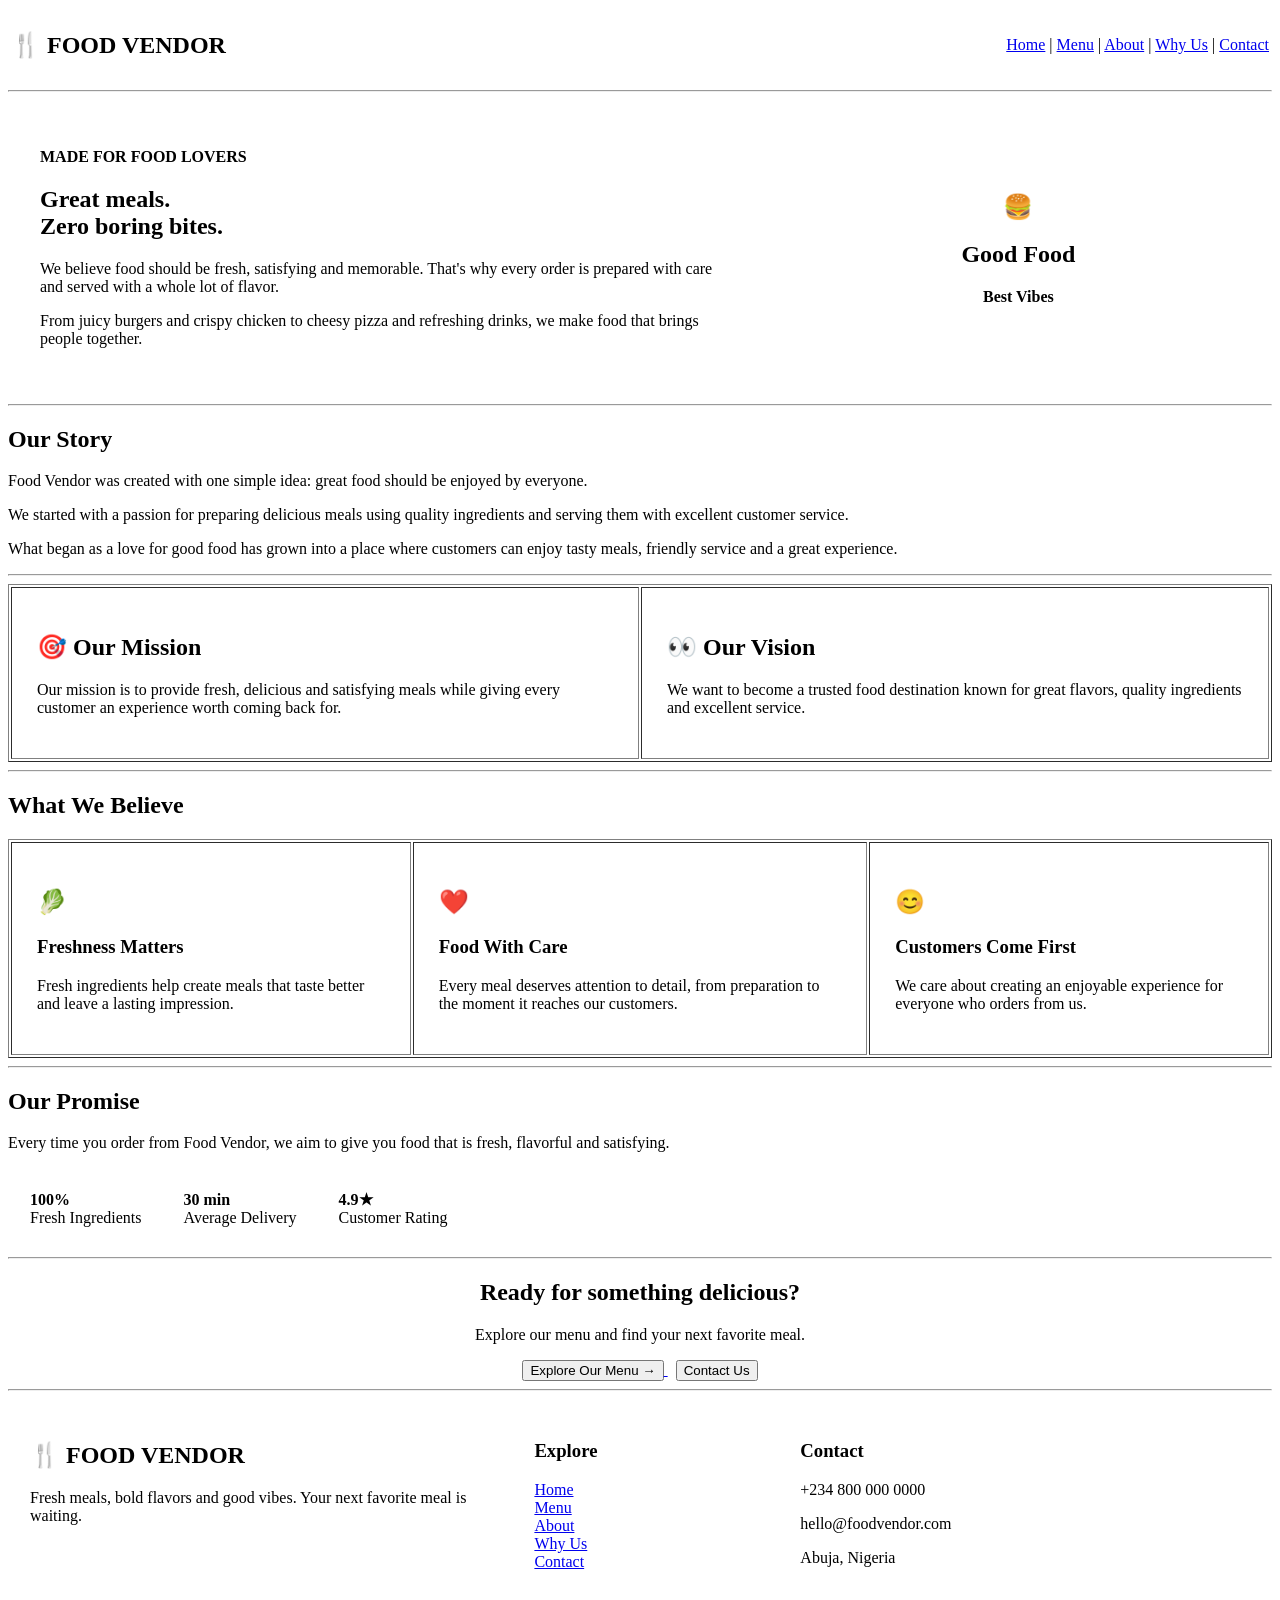
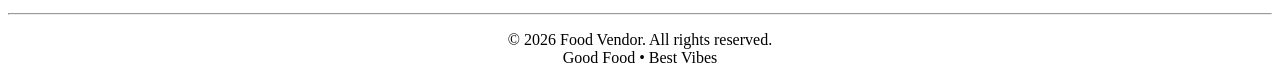
==== about.html @ f1375ac8 "Add files via upload" ====
<!DOCTYPE html>
<html lang="en">

<head>
    <meta charset="UTF-8">
    <meta name="viewport" content="width=device-width, initial-scale=1.0">
    <title>Food Vendor | About Us</title>
</head>

<body>

<header>

    <table width="100%">

        <tr>

            <td>
                <h2>🍴 FOOD VENDOR</h2>
            </td>

            <td align="right">

                <nav>
                    <a href="index.html">Home</a> |
                    <a href="menu.html">Menu</a> |
                    <a href="about.html">About</a> |
                    <a href="why-us.html">Why Us</a> |
                    <a href="contact.html">Contact</a>
                </nav>

            </td>

        </tr>

    </table>

    <hr>

</header>


<main>

    <!-- ABOUT INTRO -->
    <section>

        <table width="100%" cellpadding="30">

            <tr>

                <td width="60%" valign="middle">

                    <p>
                        <strong>MADE FOR FOOD LOVERS</strong>
                    </p>

                    <h1>
                        Great meals.<br>
                        Zero boring bites.
                    </h1>

                    <p>
                        We believe food should be fresh, satisfying
                        and memorable. That's why every order is
                        prepared with care and served with a whole
                        lot of flavor.
                    </p>

                    <p>
                        From juicy burgers and crispy chicken to
                        cheesy pizza and refreshing drinks, we make
                        food that brings people together.
                    </p>

                </td>


                <td width="40%" align="center">

                    <!-- Replace with your food/vendor image -->

                    <h1>🍔</h1>

                    <h2>Good Food</h2>

                    <p>
                        <strong>Best Vibes</strong>
                    </p>

                </td>

            </tr>

        </table>

    </section>


    <hr>


    <!-- OUR STORY -->
    <section>

        <h2>Our Story</h2>

        <p>
            Food Vendor was created with one simple idea:
            great food should be enjoyed by everyone.
        </p>

        <p>
            We started with a passion for preparing delicious
            meals using quality ingredients and serving them
            with excellent customer service.
        </p>

        <p>
            What began as a love for good food has grown into
            a place where customers can enjoy tasty meals,
            friendly service and a great experience.
        </p>

    </section>


    <hr>


    <!-- OUR MISSION -->
    <section>

        <table width="100%" border="1" cellpadding="25">

            <tr>

                <td width="50%" valign="top">

                    <h2>🎯 Our Mission</h2>

                    <p>
                        Our mission is to provide fresh, delicious
                        and satisfying meals while giving every
                        customer an experience worth coming back for.
                    </p>

                </td>


                <td width="50%" valign="top">

                    <h2>👀 Our Vision</h2>

                    <p>
                        We want to become a trusted food destination
                        known for great flavors, quality ingredients
                        and excellent service.
                    </p>

                </td>

            </tr>

        </table>

    </section>


    <hr>


    <!-- WHAT WE BELIEVE -->
    <section>

        <h2>What We Believe</h2>

        <table width="100%" border="1" cellpadding="25">

            <tr>

                <td>

                    <h2>🥬</h2>

                    <h3>Freshness Matters</h3>

                    <p>
                        Fresh ingredients help create meals
                        that taste better and leave a lasting
                        impression.
                    </p>

                </td>


                <td>

                    <h2>❤️</h2>

                    <h3>Food With Care</h3>

                    <p>
                        Every meal deserves attention to detail,
                        from preparation to the moment it reaches
                        our customers.
                    </p>

                </td>


                <td>

                    <h2>😊</h2>

                    <h3>Customers Come First</h3>

                    <p>
                        We care about creating an enjoyable
                        experience for everyone who orders from us.
                    </p>

                </td>

            </tr>

        </table>

    </section>


    <hr>


    <!-- OUR PROMISE -->
    <section>

        <h2>Our Promise</h2>

        <p>
            Every time you order from Food Vendor, we aim to
            give you food that is fresh, flavorful and satisfying.
        </p>

        <table cellpadding="20">

            <tr>

                <td>
                    <strong>100%</strong><br>
                    Fresh Ingredients
                </td>

                <td>
                    <strong>30 min</strong><br>
                    Average Delivery
                </td>

                <td>
                    <strong>4.9★</strong><br>
                    Customer Rating
                </td>

            </tr>

        </table>

    </section>


    <hr>


    <!-- CTA -->
    <section align="center">

        <h2>Ready for something delicious?</h2>

        <p>
            Explore our menu and find your next favorite meal.
        </p>

        <a href="menu.html">
            <button>Explore Our Menu →</button>
        </a>

        &nbsp;

        <a href="contact.html">
            <button>Contact Us</button>
        </a>

    </section>

</main>


<footer>

    <hr>

    <table width="100%" cellpadding="20">

        <tr>

            <td width="40%" valign="top">

                <h2>🍴 FOOD VENDOR</h2>

                <p>
                    Fresh meals, bold flavors and good vibes.
                    Your next favorite meal is waiting.
                </p>

            </td>


            <td valign="top">

                <h3>Explore</h3>

                <a href="index.html">Home</a><br>
                <a href="menu.html">Menu</a><br>
                <a href="about.html">About</a><br>
                <a href="why-us.html">Why Us</a><br>
                <a href="contact.html">Contact</a>

            </td>


            <td valign="top">

                <h3>Contact</h3>

                <p>+234 800 000 0000</p>
                <p>hello@foodvendor.com</p>
                <p>Abuja, Nigeria</p>

            </td>

        </tr>

    </table>

    <hr>

    <p align="center">
        © 2026 Food Vendor. All rights reserved.
        <br>
        Good Food • Best Vibes
    </p>

</footer>

</body>

</html>
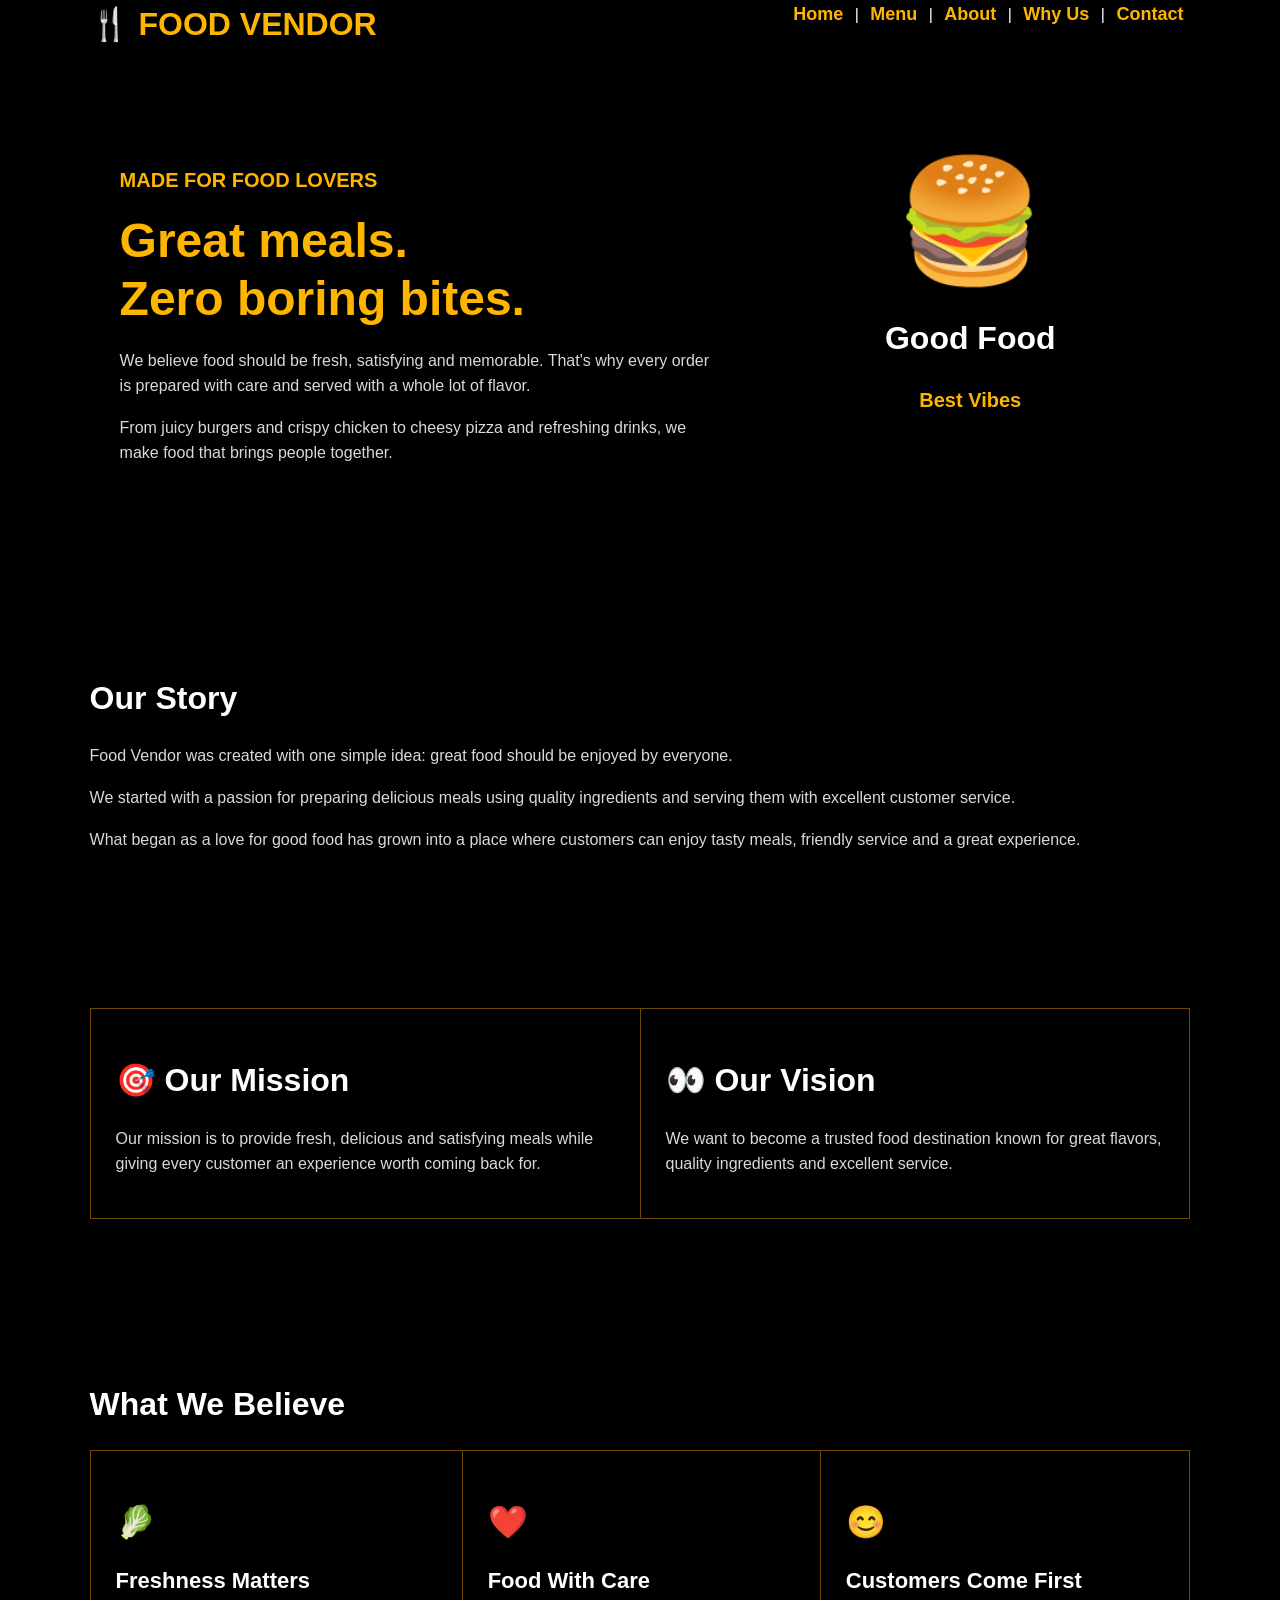
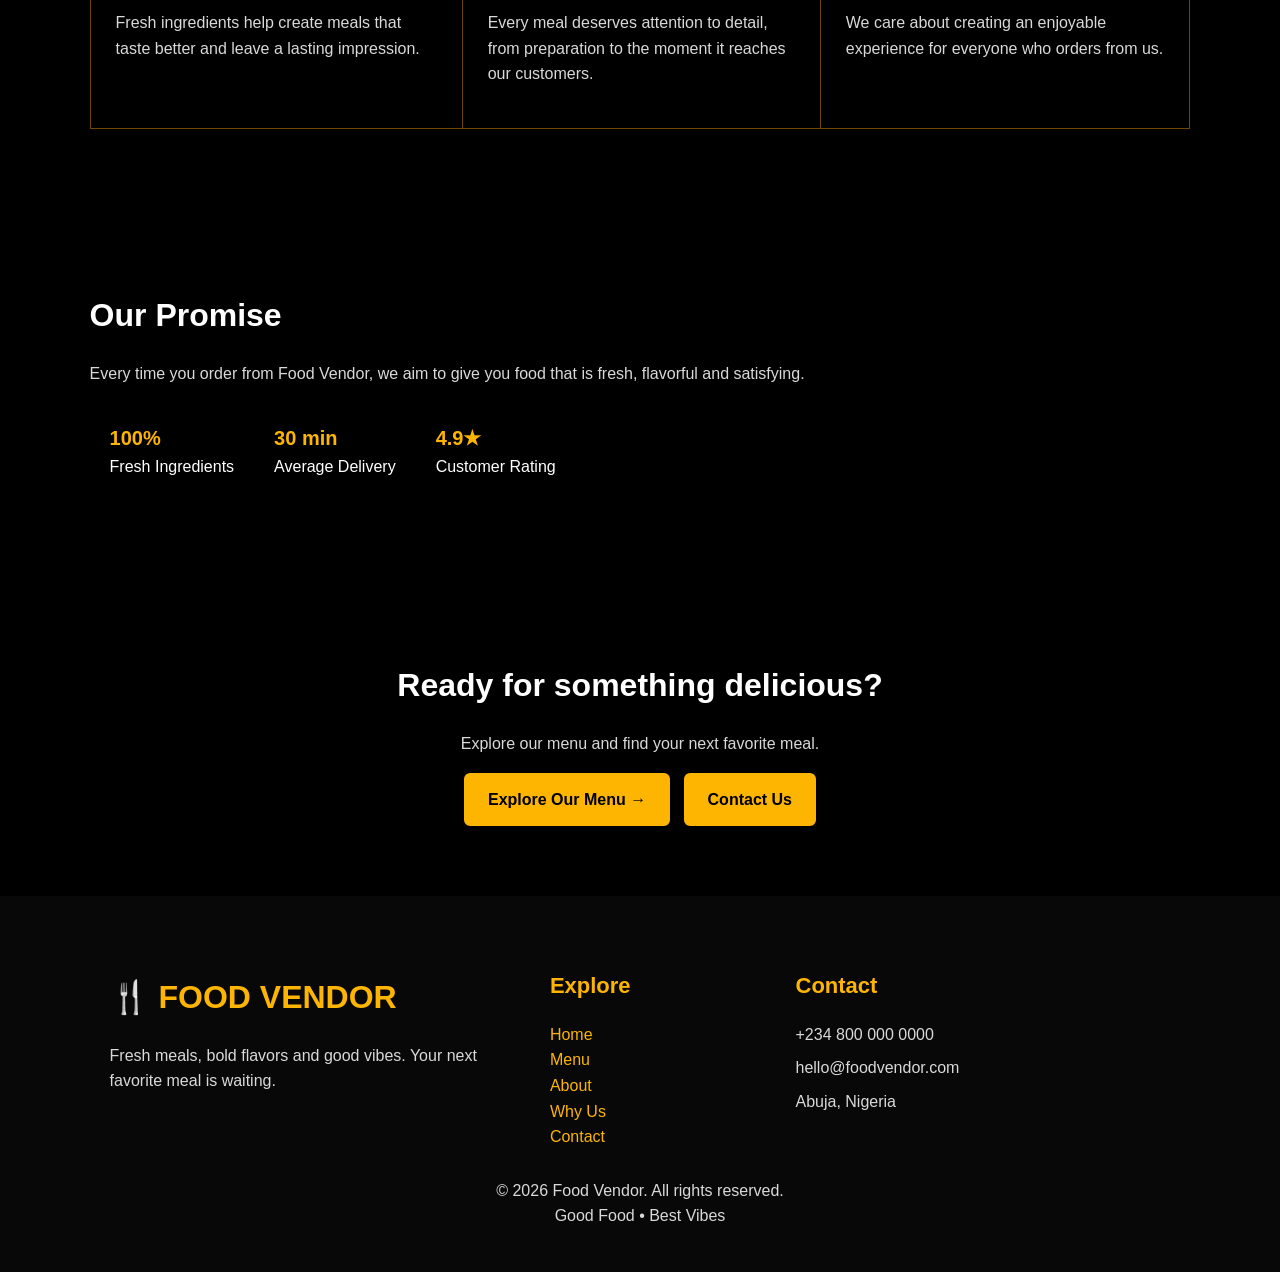
==== commit bb5ef081: "Update about.html" ====
--- a/about.html
+++ b/about.html
@@ -2,6 +2,7 @@
 <html lang="en">
 
 <head>
+    <link rel="stylesheet" href="food_vendor.css">
     <meta charset="UTF-8">
     <meta name="viewport" content="width=device-width, initial-scale=1.0">
     <title>Food Vendor | About Us</title>
@@ -354,4 +355,4 @@
 
 </body>
 
-</html>+</html>
--- a/food_vendor.css
+++ b/food_vendor.css
@@ -0,0 +1,390 @@
+/* ================================
+   FOOD VENDOR - MAIN STYLESHEET
+   Applies to all pages
+   ================================ */
+
+* {
+    box-sizing: border-box;
+}
+
+html {
+    scroll-behavior: smooth;
+}
+
+body {
+    margin: 0;
+    background-color: #000000;
+    color: #FFFFFF;
+    font-family: Arial, Helvetica, sans-serif;
+    line-height: 1.6;
+}
+
+/* ---------- General ---------- */
+
+a {
+    color: #FDB502;
+    text-decoration: none;
+}
+
+a:hover {
+    color: #F59E00;
+}
+
+button,
+input,
+textarea,
+select {
+    font: inherit;
+}
+
+button {
+    background-color: #FDB502;
+    color: #000000;
+    border: 2px solid #FDB502;
+    padding: 12px 22px;
+    border-radius: 6px;
+    font-weight: bold;
+    cursor: pointer;
+}
+
+button:hover {
+    background-color: #F59E00;
+    border-color: #F59E00;
+}
+
+section {
+    padding: 70px 7%;
+}
+
+h1,
+h2,
+h3 {
+    color: #FFFFFF;
+    line-height: 1.2;
+}
+
+h1 {
+    font-size: 48px;
+}
+
+h2 {
+    font-size: 32px;
+}
+
+h3 {
+    font-size: 22px;
+}
+
+p {
+    color: #D9D9D9;
+}
+
+strong {
+    color: #FDB502;
+}
+
+/* ---------- Header ---------- */
+
+header {
+    background-color: #000000;
+    padding: 5px 7%;
+    position: sticky;
+    top: 0;
+    z-index: 1000;
+    border: none;
+    box-shadow: none;
+}
+
+header table {
+    width: 100%;
+    border-collapse: collapse;
+    border: none;
+}
+
+header tr,
+header td {
+    border: none;
+}
+
+header td {
+    padding: 0;
+}
+
+header h2 {
+    margin: 0;
+    color: #FDB502;
+}
+
+/* ---------- Logo ---------- */
+
+.site-logo {
+    width: 80px;
+    height: auto;
+    display: block;
+}
+
+/* ---------- Navigation ---------- */
+
+nav {
+    white-space: nowrap;
+    line-height: 1;
+    border: none;
+}
+
+nav a {
+    margin: 0 7px;
+    font-weight: bold;
+    font-size: 18px;
+    border: none;
+}
+
+nav a:hover {
+    color: #FFFFFF;
+}
+
+/* ---------- Tables / Cards ---------- */
+
+table {
+    border-collapse: collapse;
+}
+
+table[border="1"] {
+    border: 1px solid #6D4800;
+}
+
+table[border="1"] td {
+    border: 1px solid #6D4800;
+}
+
+td {
+    vertical-align: top;
+}
+
+/* ---------- Hero ---------- */
+
+main > section:first-child {
+    min-height: 500px;
+}
+
+main > section:first-child h1 {
+    margin-top: 15px;
+    margin-bottom: 20px;
+}
+
+main > section:first-child p {
+    max-width: 700px;
+}
+
+main > section:first-child td:last-child h1 {
+    font-size: 120px;
+    margin: 0;
+}
+
+/* ---------- Menu ---------- */
+
+section table td h1 {
+    color: #FDB502;
+}
+
+section table td h3 {
+    margin-bottom: 8px;
+}
+
+section table td strong {
+    font-size: 20px;
+}
+
+section table td p {
+    max-width: 600px;
+}
+
+/* ---------- Forms ---------- */
+
+form {
+    background-color: #111111;
+    border: 1px solid #6D4800;
+    padding: 30px;
+    border-radius: 10px;
+}
+
+input,
+textarea,
+select {
+    width: 100%;
+    max-width: 500px;
+    background-color: #000000;
+    color: #FFFFFF;
+    border: 1px solid #6D4800;
+    padding: 12px;
+    border-radius: 5px;
+    outline: none;
+}
+
+input:focus,
+textarea:focus,
+select:focus {
+    border-color: #FDB502;
+}
+
+textarea {
+    resize: vertical;
+}
+
+/* ---------- Footer ---------- */
+
+footer {
+    background-color: #080808;
+    padding: 35px 7%;
+}
+
+footer table {
+    width: 100%;
+}
+
+footer h2 {
+    color: #FDB502;
+}
+
+footer h3 {
+    color: #FDB502;
+}
+
+footer p {
+    margin: 8px 0;
+}
+
+/* ---------- Tablet ---------- */
+
+@media (max-width: 800px) {
+
+    header {
+        padding: 5px 4%;
+        border: none;
+        box-shadow: none;
+    }
+
+    header table,
+    header tbody,
+    header tr,
+    header td {
+        display: block;
+        width: 100%;
+        text-align: center;
+        border: none;
+    }
+
+    header td:last-child {
+        margin-top: 5px;
+    }
+
+    .site-logo {
+        width: 70px;
+        margin: 0 auto;
+    }
+
+    nav {
+        white-space: normal;
+        line-height: 1.5;
+        border: none;
+    }
+
+    nav a {
+        font-size: 16px;
+        margin: 0 5px;
+    }
+
+    section {
+        padding: 45px 5%;
+        overflow-x: auto;
+    }
+
+    h1 {
+        font-size: 38px;
+    }
+
+    h2 {
+        font-size: 27px;
+    }
+
+    section table {
+        min-width: 650px;
+    }
+
+    main > section:first-child table {
+        min-width: 0;
+    }
+
+    main > section:first-child table,
+    main > section:first-child tbody,
+    main > section:first-child tr,
+    main > section:first-child td {
+        display: block;
+        width: 100%;
+    }
+
+    main > section:first-child td:last-child {
+        text-align: center;
+        padding-top: 30px;
+    }
+
+    main > section:first-child td:last-child h1 {
+        font-size: 90px;
+    }
+
+    footer table {
+        min-width: 0;
+    }
+
+    footer td {
+        display: block;
+        width: 100% !important;
+        padding: 15px 0;
+    }
+}
+
+/* ---------- Small Phones ---------- */
+
+@media (max-width: 500px) {
+
+    header {
+        padding: 4px 3%;
+        border: none;
+        box-shadow: none;
+    }
+
+    .site-logo {
+        width: 60px;
+    }
+
+    section {
+        padding: 35px 4%;
+    }
+
+    h1 {
+        font-size: 32px;
+    }
+
+    h2 {
+        font-size: 24px;
+    }
+
+    nav a {
+        display: inline-block;
+        margin: 2px 4px;
+        font-size: 15px;
+    }
+
+    button {
+        padding: 10px 16px;
+    }
+
+    form {
+        padding: 20px;
+    }
+}
+
+/* ---------- Remove Horizontal Lines ---------- */
+
+hr {
+    display: none;
+}
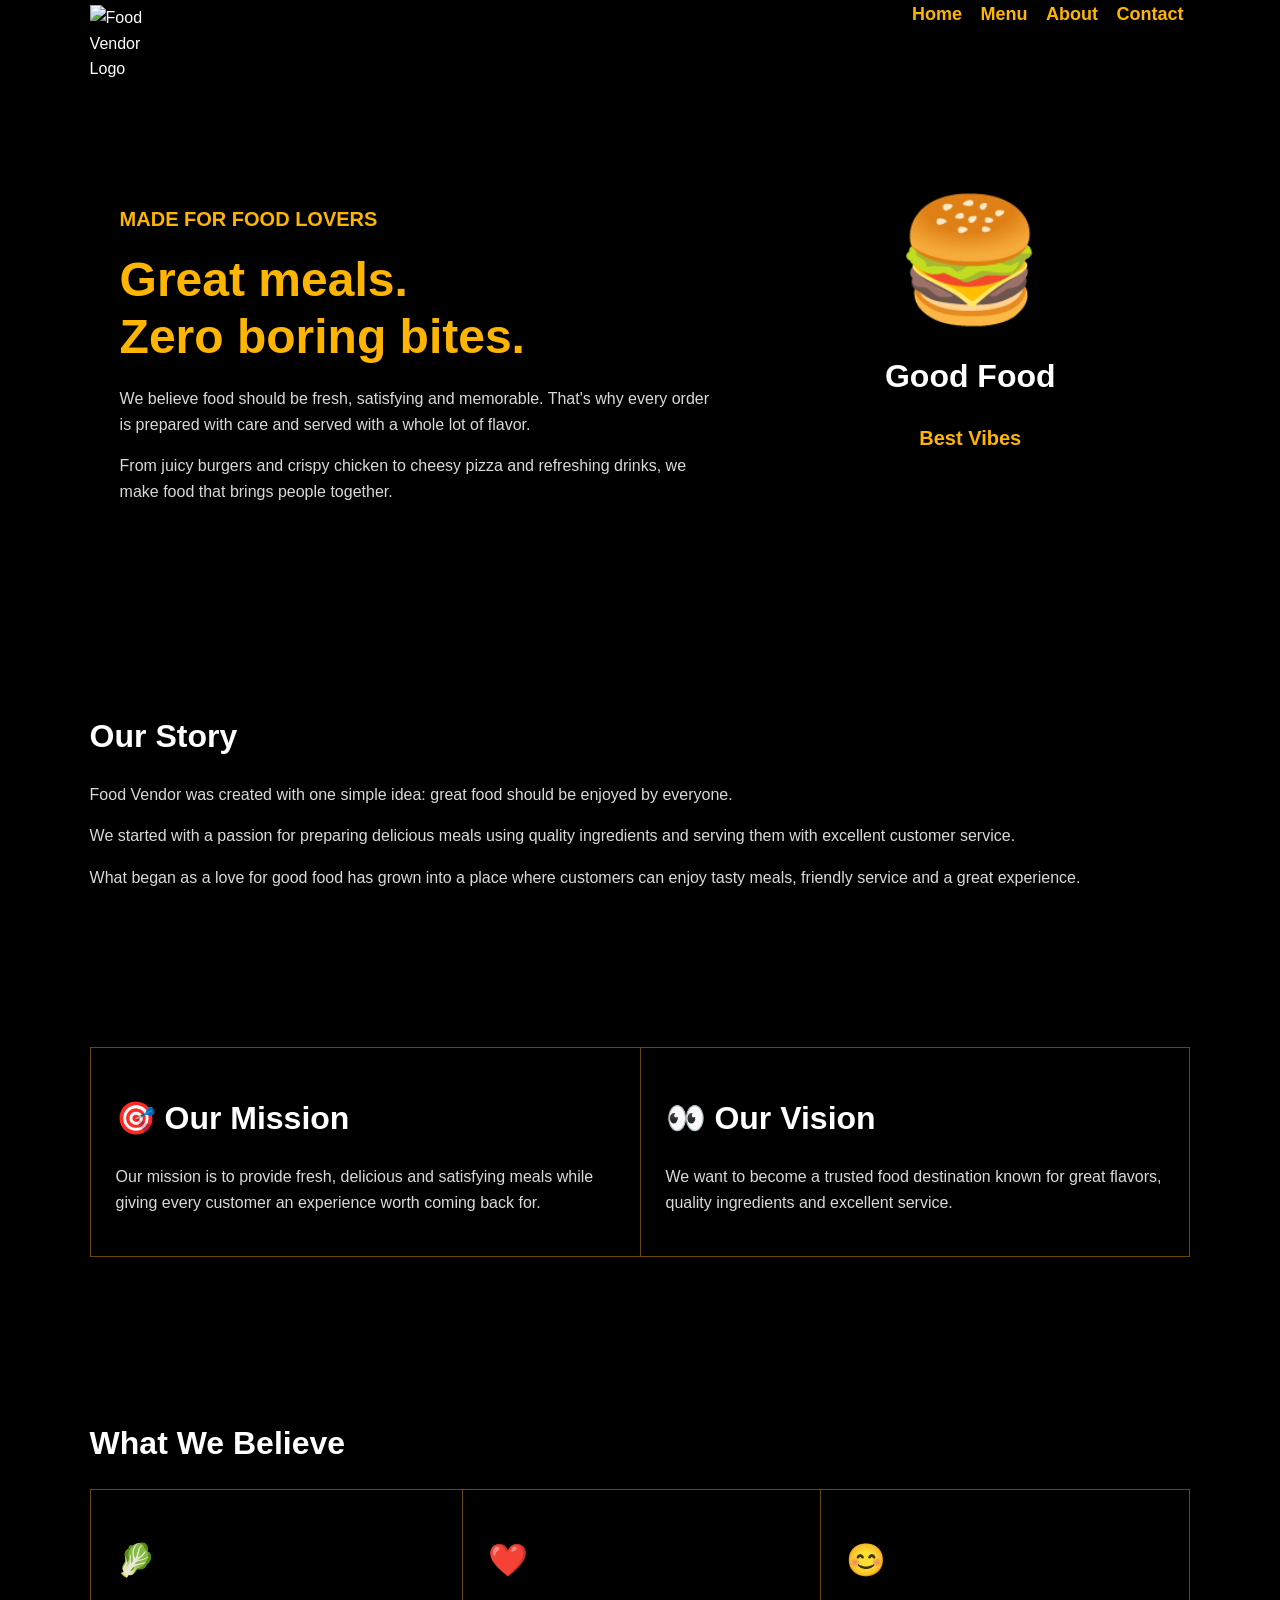
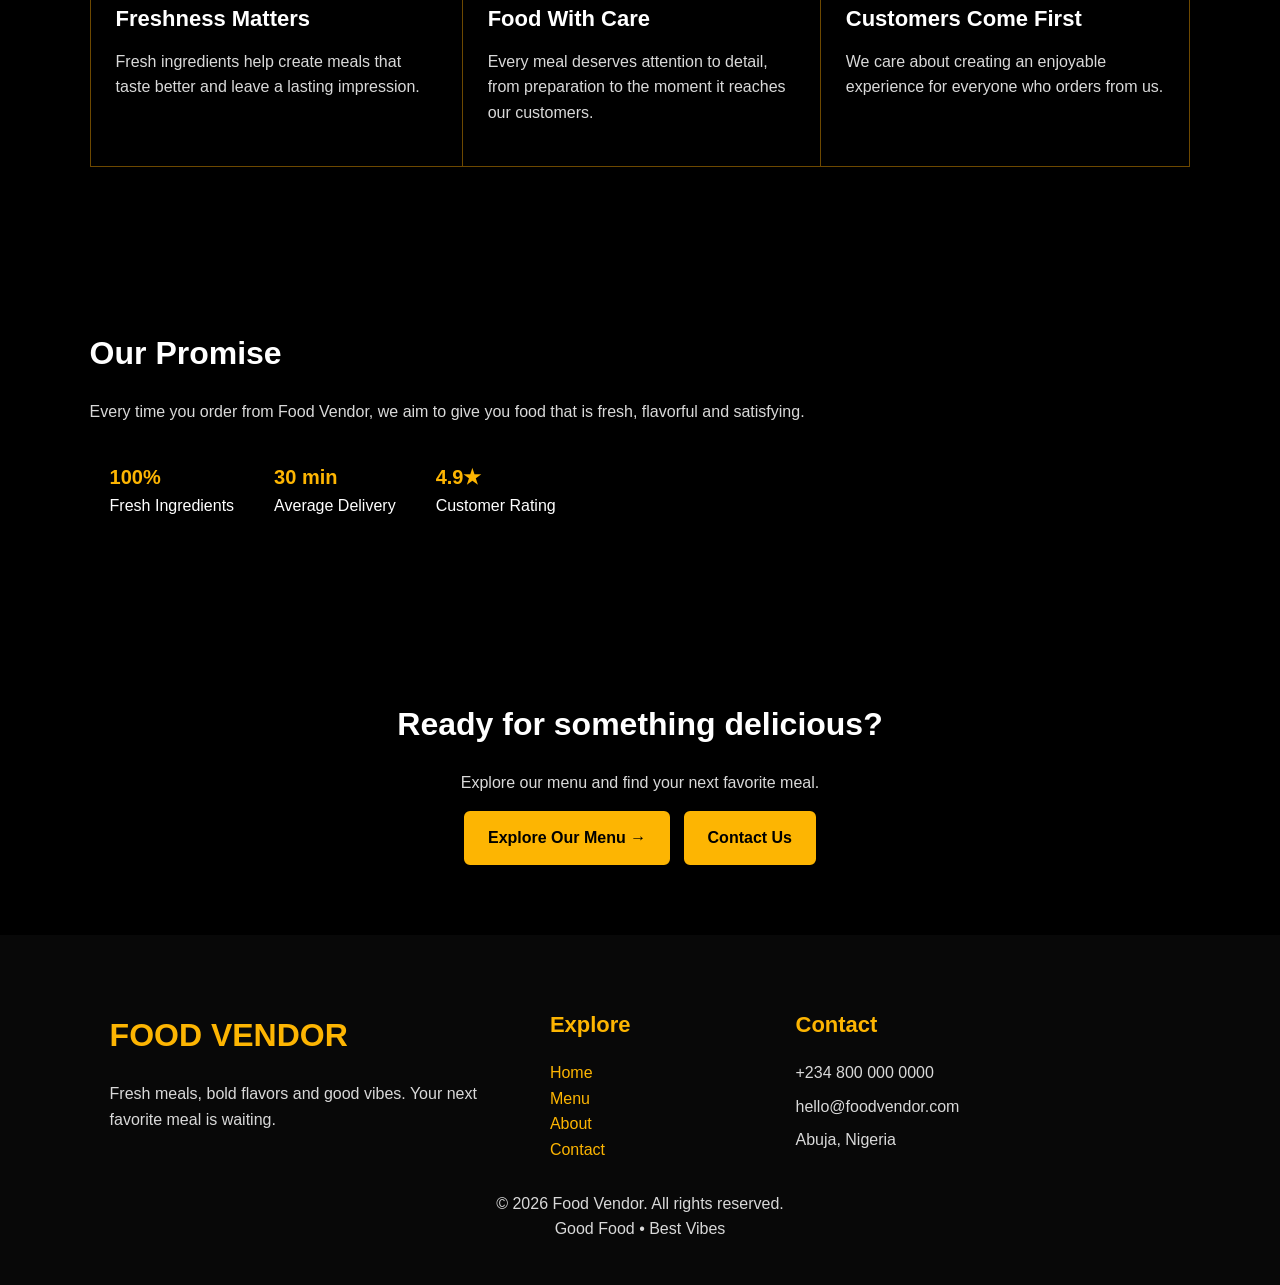
==== commit 9da4ba7c: "Update about.html" ====
--- a/about.html
+++ b/about.html
@@ -2,10 +2,12 @@
 <html lang="en">
 
 <head>
-    <link rel="stylesheet" href="food_vendor.css">
     <meta charset="UTF-8">
     <meta name="viewport" content="width=device-width, initial-scale=1.0">
     <title>Food Vendor | About Us</title>
+
+    <!-- Main Stylesheet -->
+    <link rel="stylesheet" href="food_vendor.css">
 </head>
 
 <body>
@@ -17,16 +19,17 @@
         <tr>
 
             <td>
-                <h2>🍴 FOOD VENDOR</h2>
+                <img src="images/food-vendor-logo.png"
+                     alt="Food Vendor Logo"
+                     class="site-logo">
             </td>
 
             <td align="right">
 
                 <nav>
-                    <a href="index.html">Home</a> |
-                    <a href="menu.html">Menu</a> |
-                    <a href="about.html">About</a> |
-                    <a href="why-us.html">Why Us</a> |
+                    <a href="index.html">Home</a>
+                    <a href="menu.html">Menu</a>
+                    <a href="about.html">About</a>
                     <a href="contact.html">Contact</a>
                 </nav>
 
@@ -35,8 +38,6 @@
         </tr>
 
     </table>
-
-    <hr>
 
 </header>
 
@@ -76,11 +77,8 @@
 
                 </td>
 
-
                 <td width="40%" align="center">
 
-                    <!-- Replace with your food/vendor image -->
-
                     <h1>🍔</h1>
 
                     <h2>Good Food</h2>
@@ -96,9 +94,6 @@
         </table>
 
     </section>
-
-
-    <hr>
 
 
     <!-- OUR STORY -->
@@ -126,9 +121,6 @@
     </section>
 
 
-    <hr>
-
-
     <!-- OUR MISSION -->
     <section>
 
@@ -148,7 +140,6 @@
 
                 </td>
 
-
                 <td width="50%" valign="top">
 
                     <h2>👀 Our Vision</h2>
@@ -168,9 +159,6 @@
     </section>
 
 
-    <hr>
-
-
     <!-- WHAT WE BELIEVE -->
     <section>
 
@@ -194,7 +182,6 @@
 
                 </td>
 
-
                 <td>
 
                     <h2>❤️</h2>
@@ -209,7 +196,6 @@
 
                 </td>
 
-
                 <td>
 
                     <h2>😊</h2>
@@ -230,9 +216,6 @@
     </section>
 
 
-    <hr>
-
-
     <!-- OUR PROMISE -->
     <section>
 
@@ -267,9 +250,6 @@
         </table>
 
     </section>
-
-
-    <hr>
 
 
     <!-- CTA -->
@@ -298,15 +278,13 @@
 
 <footer>
 
-    <hr>
-
     <table width="100%" cellpadding="20">
 
         <tr>
 
             <td width="40%" valign="top">
 
-                <h2>🍴 FOOD VENDOR</h2>
+                <h2>FOOD VENDOR</h2>
 
                 <p>
                     Fresh meals, bold flavors and good vibes.
@@ -315,7 +293,6 @@
 
             </td>
 
-
             <td valign="top">
 
                 <h3>Explore</h3>
@@ -323,11 +300,9 @@
                 <a href="index.html">Home</a><br>
                 <a href="menu.html">Menu</a><br>
                 <a href="about.html">About</a><br>
-                <a href="why-us.html">Why Us</a><br>
                 <a href="contact.html">Contact</a>
 
             </td>
-
 
             <td valign="top">
 
@@ -342,8 +317,6 @@
         </tr>
 
     </table>
-
-    <hr>
 
     <p align="center">
         © 2026 Food Vendor. All rights reserved.
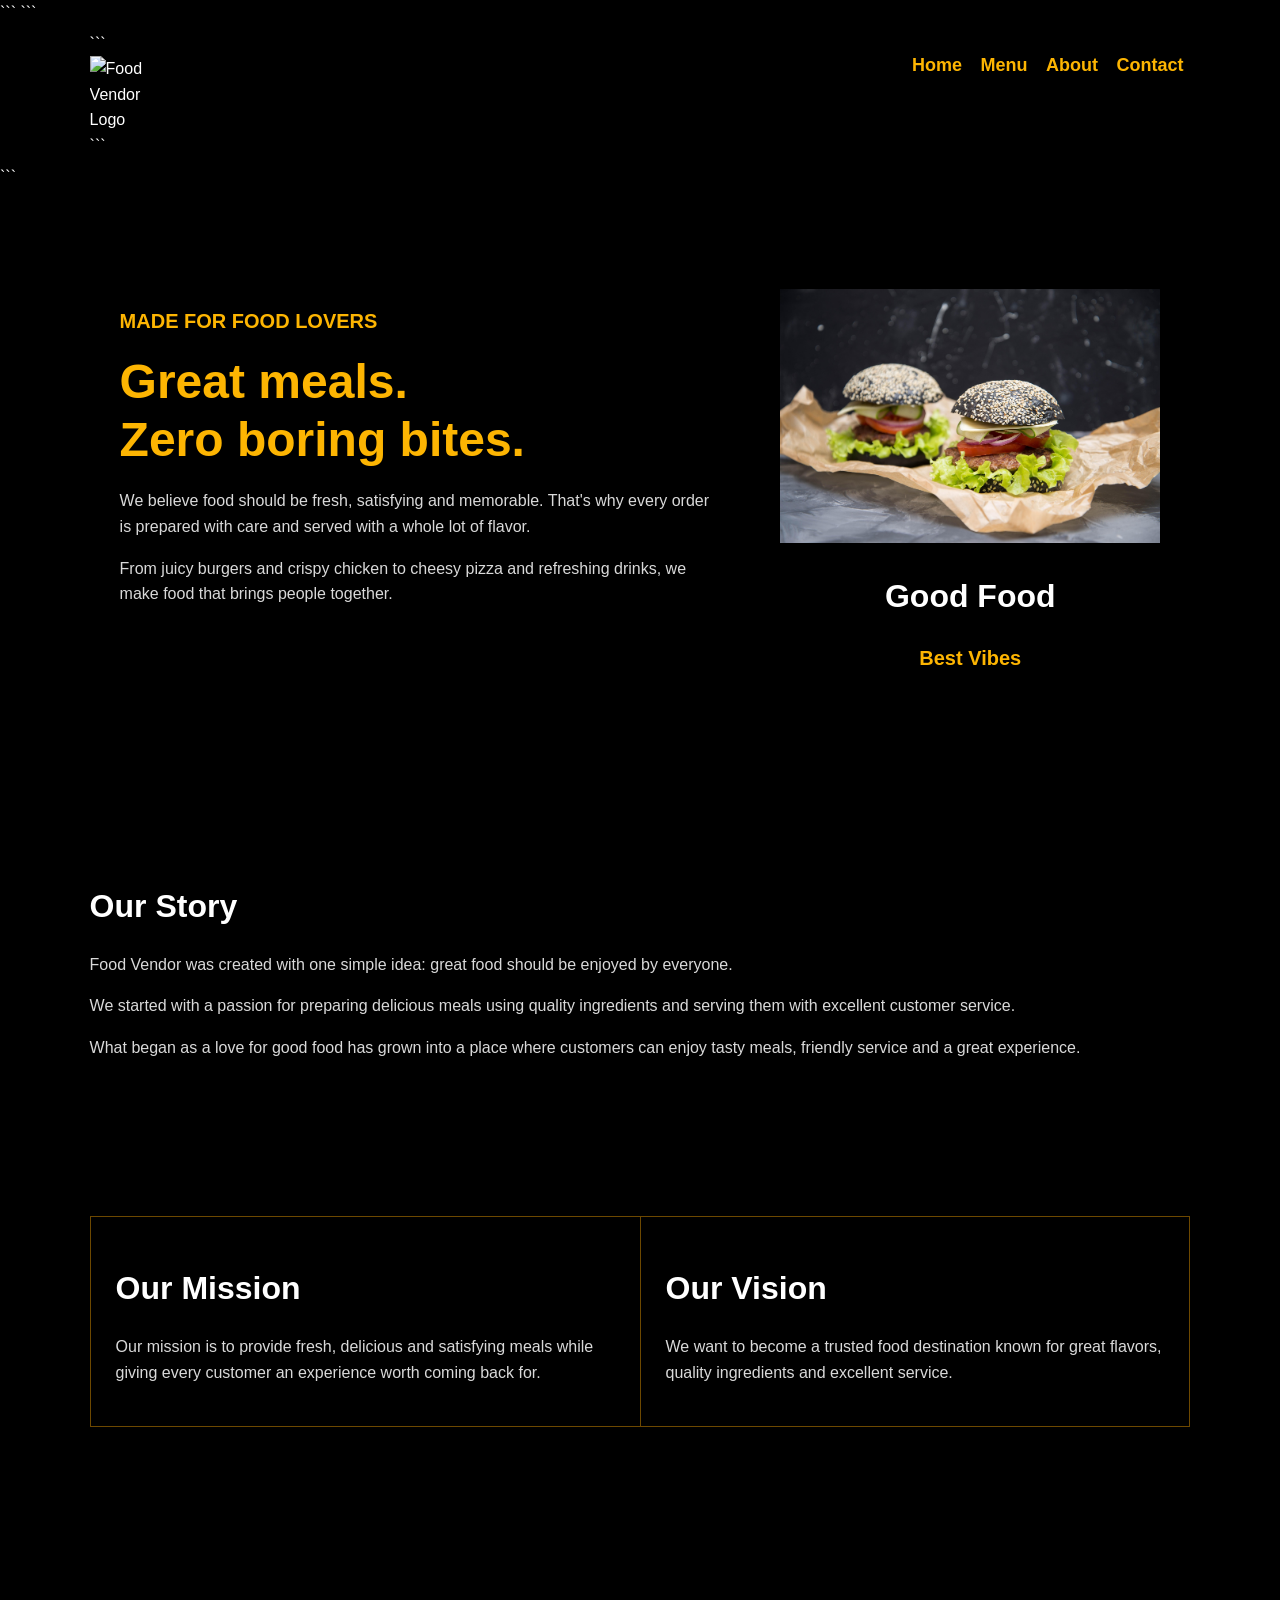
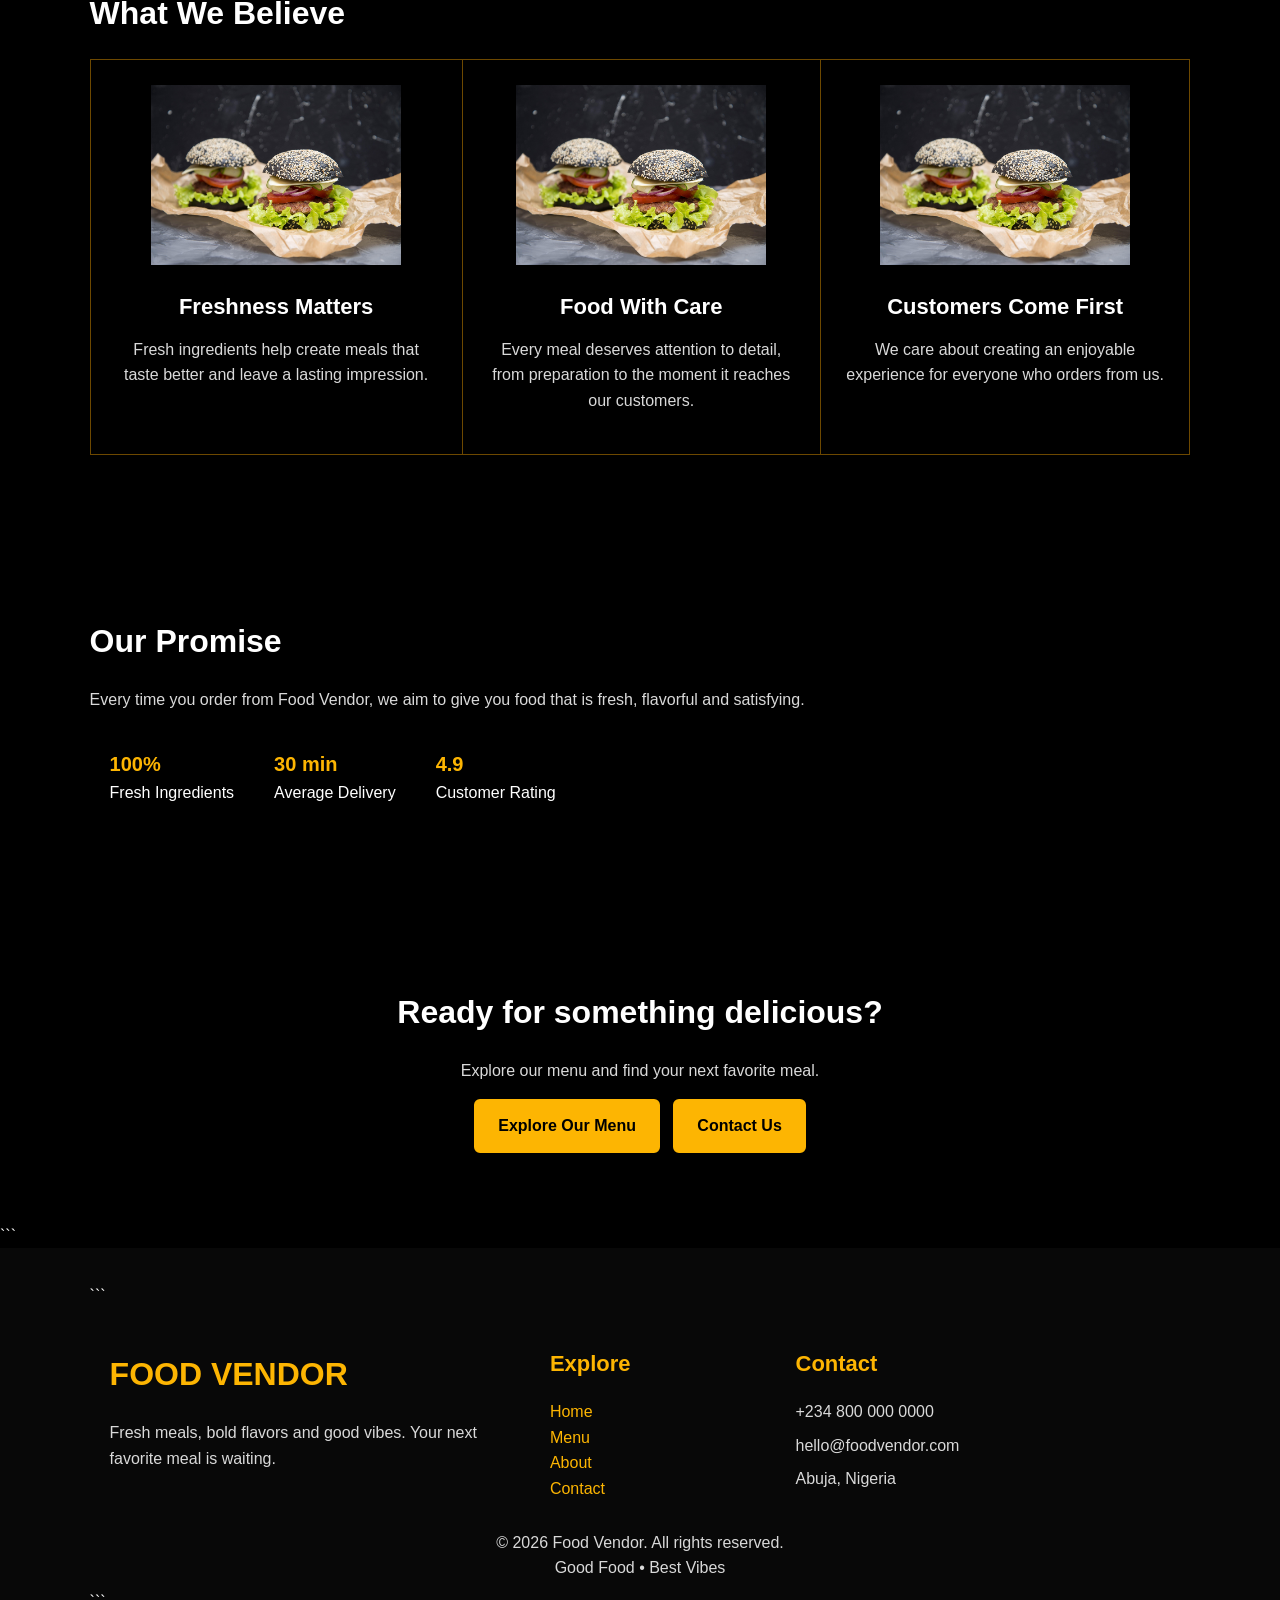
==== commit 019907d5: "Update about.html" ====
--- a/about.html
+++ b/about.html
@@ -1,4 +1,5 @@
 <!DOCTYPE html>
+
 <html lang="en">
 
 <head>
@@ -6,323 +7,339 @@
     <meta name="viewport" content="width=device-width, initial-scale=1.0">
     <title>Food Vendor | About Us</title>
 
-    <!-- Main Stylesheet -->
-    <link rel="stylesheet" href="food_vendor.css">
+```
+<link rel="stylesheet" href="food_vendor.css">
+```
+
 </head>
 
 <body>
 
 <header>
 
-    <table width="100%">
+```
+<table width="100%">
+
+    <tr>
+
+        <td>
+            <img src="images/food-vendor-logo.png"
+                 alt="Food Vendor Logo"
+                 class="site-logo">
+        </td>
+
+        <td align="right">
+
+            <nav>
+                <a href="index.html">Home</a>
+                <a href="menu.html">Menu</a>
+                <a href="about.html">About</a>
+                <a href="contact.html">Contact</a>
+            </nav>
+
+        </td>
+
+    </tr>
+
+</table>
+```
+
+</header>
+
+<main>
+
+```
+<!-- ABOUT INTRO -->
+<section>
+
+    <table width="100%" cellpadding="30">
 
         <tr>
 
+            <td width="60%" valign="middle">
+
+                <p>
+                    <strong>MADE FOR FOOD LOVERS</strong>
+                </p>
+
+                <h1>
+                    Great meals.<br>
+                    Zero boring bites.
+                </h1>
+
+                <p>
+                    We believe food should be fresh, satisfying
+                    and memorable. That's why every order is
+                    prepared with care and served with a whole
+                    lot of flavor.
+                </p>
+
+                <p>
+                    From juicy burgers and crispy chicken to
+                    cheesy pizza and refreshing drinks, we make
+                    food that brings people together.
+                </p>
+
+            </td>
+
+            <td width="40%" align="center">
+
+                <img src="images/hero-food.jpg"
+                     alt="Fresh Food"
+                     style="max-width:100%; height:auto;">
+
+                <h2>Good Food</h2>
+
+                <p>
+                    <strong>Best Vibes</strong>
+                </p>
+
+            </td>
+
+        </tr>
+
+    </table>
+
+</section>
+
+
+<!-- OUR STORY -->
+<section>
+
+    <h2>Our Story</h2>
+
+    <p>
+        Food Vendor was created with one simple idea:
+        great food should be enjoyed by everyone.
+    </p>
+
+    <p>
+        We started with a passion for preparing delicious
+        meals using quality ingredients and serving them
+        with excellent customer service.
+    </p>
+
+    <p>
+        What began as a love for good food has grown into
+        a place where customers can enjoy tasty meals,
+        friendly service and a great experience.
+    </p>
+
+</section>
+
+
+<!-- OUR MISSION -->
+<section>
+
+    <table width="100%" border="1" cellpadding="25">
+
+        <tr>
+
+            <td width="50%" valign="top">
+
+                <h2>Our Mission</h2>
+
+                <p>
+                    Our mission is to provide fresh, delicious
+                    and satisfying meals while giving every
+                    customer an experience worth coming back for.
+                </p>
+
+            </td>
+
+            <td width="50%" valign="top">
+
+                <h2>Our Vision</h2>
+
+                <p>
+                    We want to become a trusted food destination
+                    known for great flavors, quality ingredients
+                    and excellent service.
+                </p>
+
+            </td>
+
+        </tr>
+
+    </table>
+
+</section>
+
+
+<!-- WHAT WE BELIEVE -->
+<section>
+
+    <h2>What We Believe</h2>
+
+    <table width="100%" border="1" cellpadding="25">
+
+        <tr>
+
+            <td align="center">
+
+                <img src="images/hero-food.jpg"
+                     alt="Fresh Food"
+                     style="width:100%; max-width:250px; height:180px; object-fit:cover;">
+
+                <h3>Freshness Matters</h3>
+
+                <p>
+                    Fresh ingredients help create meals
+                    that taste better and leave a lasting
+                    impression.
+                </p>
+
+            </td>
+
+
+            <td align="center">
+
+                <img src="images/hero-food.jpg"
+                     alt="Food prepared with care"
+                     style="width:100%; max-width:250px; height:180px; object-fit:cover;">
+
+                <h3>Food With Care</h3>
+
+                <p>
+                    Every meal deserves attention to detail,
+                    from preparation to the moment it reaches
+                    our customers.
+                </p>
+
+            </td>
+
+
+            <td align="center">
+
+                <img src="images/hero-food.jpg"
+                     alt="Food Vendor meal"
+                     style="width:100%; max-width:250px; height:180px; object-fit:cover;">
+
+                <h3>Customers Come First</h3>
+
+                <p>
+                    We care about creating an enjoyable
+                    experience for everyone who orders from us.
+                </p>
+
+            </td>
+
+        </tr>
+
+    </table>
+
+</section>
+
+
+<!-- OUR PROMISE -->
+<section>
+
+    <h2>Our Promise</h2>
+
+    <p>
+        Every time you order from Food Vendor, we aim to
+        give you food that is fresh, flavorful and satisfying.
+    </p>
+
+    <table cellpadding="20">
+
+        <tr>
+
             <td>
-                <img src="images/food-vendor-logo.png"
-                     alt="Food Vendor Logo"
-                     class="site-logo">
-            </td>
-
-            <td align="right">
-
-                <nav>
-                    <a href="index.html">Home</a>
-                    <a href="menu.html">Menu</a>
-                    <a href="about.html">About</a>
-                    <a href="contact.html">Contact</a>
-                </nav>
-
+                <strong>100%</strong><br>
+                Fresh Ingredients
+            </td>
+
+            <td>
+                <strong>30 min</strong><br>
+                Average Delivery
+            </td>
+
+            <td>
+                <strong>4.9</strong><br>
+                Customer Rating
             </td>
 
         </tr>
 
     </table>
 
-</header>
-
-
-<main>
-
-    <!-- ABOUT INTRO -->
-    <section>
-
-        <table width="100%" cellpadding="30">
-
-            <tr>
-
-                <td width="60%" valign="middle">
-
-                    <p>
-                        <strong>MADE FOR FOOD LOVERS</strong>
-                    </p>
-
-                    <h1>
-                        Great meals.<br>
-                        Zero boring bites.
-                    </h1>
-
-                    <p>
-                        We believe food should be fresh, satisfying
-                        and memorable. That's why every order is
-                        prepared with care and served with a whole
-                        lot of flavor.
-                    </p>
-
-                    <p>
-                        From juicy burgers and crispy chicken to
-                        cheesy pizza and refreshing drinks, we make
-                        food that brings people together.
-                    </p>
-
-                </td>
-
-                <td width="40%" align="center">
-
-                    <h1>🍔</h1>
-
-                    <h2>Good Food</h2>
-
-                    <p>
-                        <strong>Best Vibes</strong>
-                    </p>
-
-                </td>
-
-            </tr>
-
-        </table>
-
-    </section>
-
-
-    <!-- OUR STORY -->
-    <section>
-
-        <h2>Our Story</h2>
-
-        <p>
-            Food Vendor was created with one simple idea:
-            great food should be enjoyed by everyone.
-        </p>
-
-        <p>
-            We started with a passion for preparing delicious
-            meals using quality ingredients and serving them
-            with excellent customer service.
-        </p>
-
-        <p>
-            What began as a love for good food has grown into
-            a place where customers can enjoy tasty meals,
-            friendly service and a great experience.
-        </p>
-
-    </section>
-
-
-    <!-- OUR MISSION -->
-    <section>
-
-        <table width="100%" border="1" cellpadding="25">
-
-            <tr>
-
-                <td width="50%" valign="top">
-
-                    <h2>🎯 Our Mission</h2>
-
-                    <p>
-                        Our mission is to provide fresh, delicious
-                        and satisfying meals while giving every
-                        customer an experience worth coming back for.
-                    </p>
-
-                </td>
-
-                <td width="50%" valign="top">
-
-                    <h2>👀 Our Vision</h2>
-
-                    <p>
-                        We want to become a trusted food destination
-                        known for great flavors, quality ingredients
-                        and excellent service.
-                    </p>
-
-                </td>
-
-            </tr>
-
-        </table>
-
-    </section>
-
-
-    <!-- WHAT WE BELIEVE -->
-    <section>
-
-        <h2>What We Believe</h2>
-
-        <table width="100%" border="1" cellpadding="25">
-
-            <tr>
-
-                <td>
-
-                    <h2>🥬</h2>
-
-                    <h3>Freshness Matters</h3>
-
-                    <p>
-                        Fresh ingredients help create meals
-                        that taste better and leave a lasting
-                        impression.
-                    </p>
-
-                </td>
-
-                <td>
-
-                    <h2>❤️</h2>
-
-                    <h3>Food With Care</h3>
-
-                    <p>
-                        Every meal deserves attention to detail,
-                        from preparation to the moment it reaches
-                        our customers.
-                    </p>
-
-                </td>
-
-                <td>
-
-                    <h2>😊</h2>
-
-                    <h3>Customers Come First</h3>
-
-                    <p>
-                        We care about creating an enjoyable
-                        experience for everyone who orders from us.
-                    </p>
-
-                </td>
-
-            </tr>
-
-        </table>
-
-    </section>
-
-
-    <!-- OUR PROMISE -->
-    <section>
-
-        <h2>Our Promise</h2>
-
-        <p>
-            Every time you order from Food Vendor, we aim to
-            give you food that is fresh, flavorful and satisfying.
-        </p>
-
-        <table cellpadding="20">
-
-            <tr>
-
-                <td>
-                    <strong>100%</strong><br>
-                    Fresh Ingredients
-                </td>
-
-                <td>
-                    <strong>30 min</strong><br>
-                    Average Delivery
-                </td>
-
-                <td>
-                    <strong>4.9★</strong><br>
-                    Customer Rating
-                </td>
-
-            </tr>
-
-        </table>
-
-    </section>
-
-
-    <!-- CTA -->
-    <section align="center">
-
-        <h2>Ready for something delicious?</h2>
-
-        <p>
-            Explore our menu and find your next favorite meal.
-        </p>
-
-        <a href="menu.html">
-            <button>Explore Our Menu →</button>
-        </a>
-
-        &nbsp;
-
-        <a href="contact.html">
-            <button>Contact Us</button>
-        </a>
-
-    </section>
+</section>
+
+
+<!-- CTA -->
+<section align="center">
+
+    <h2>Ready for something delicious?</h2>
+
+    <p>
+        Explore our menu and find your next favorite meal.
+    </p>
+
+    <a href="menu.html">
+        <button>Explore Our Menu</button>
+    </a>
+
+    &nbsp;
+
+    <a href="contact.html">
+        <button>Contact Us</button>
+    </a>
+
+</section>
+```
 
 </main>
 
-
 <footer>
 
-    <table width="100%" cellpadding="20">
-
-        <tr>
-
-            <td width="40%" valign="top">
-
-                <h2>FOOD VENDOR</h2>
-
-                <p>
-                    Fresh meals, bold flavors and good vibes.
-                    Your next favorite meal is waiting.
-                </p>
-
-            </td>
-
-            <td valign="top">
-
-                <h3>Explore</h3>
-
-                <a href="index.html">Home</a><br>
-                <a href="menu.html">Menu</a><br>
-                <a href="about.html">About</a><br>
-                <a href="contact.html">Contact</a>
-
-            </td>
-
-            <td valign="top">
-
-                <h3>Contact</h3>
-
-                <p>+234 800 000 0000</p>
-                <p>hello@foodvendor.com</p>
-                <p>Abuja, Nigeria</p>
-
-            </td>
-
-        </tr>
-
-    </table>
-
-    <p align="center">
-        © 2026 Food Vendor. All rights reserved.
-        <br>
-        Good Food • Best Vibes
-    </p>
+```
+<table width="100%" cellpadding="20">
+
+    <tr>
+
+        <td width="40%" valign="top">
+
+            <h2>FOOD VENDOR</h2>
+
+            <p>
+                Fresh meals, bold flavors and good vibes.
+                Your next favorite meal is waiting.
+            </p>
+
+        </td>
+
+        <td valign="top">
+
+            <h3>Explore</h3>
+
+            <a href="index.html">Home</a><br>
+            <a href="menu.html">Menu</a><br>
+            <a href="about.html">About</a><br>
+            <a href="contact.html">Contact</a>
+
+        </td>
+
+        <td valign="top">
+
+            <h3>Contact</h3>
+
+            <p>+234 800 000 0000</p>
+            <p>hello@foodvendor.com</p>
+            <p>Abuja, Nigeria</p>
+
+        </td>
+
+    </tr>
+
+</table>
+
+<p align="center">
+    © 2026 Food Vendor. All rights reserved.
+    <br>
+    Good Food • Best Vibes
+</p>
+```
 
 </footer>
 
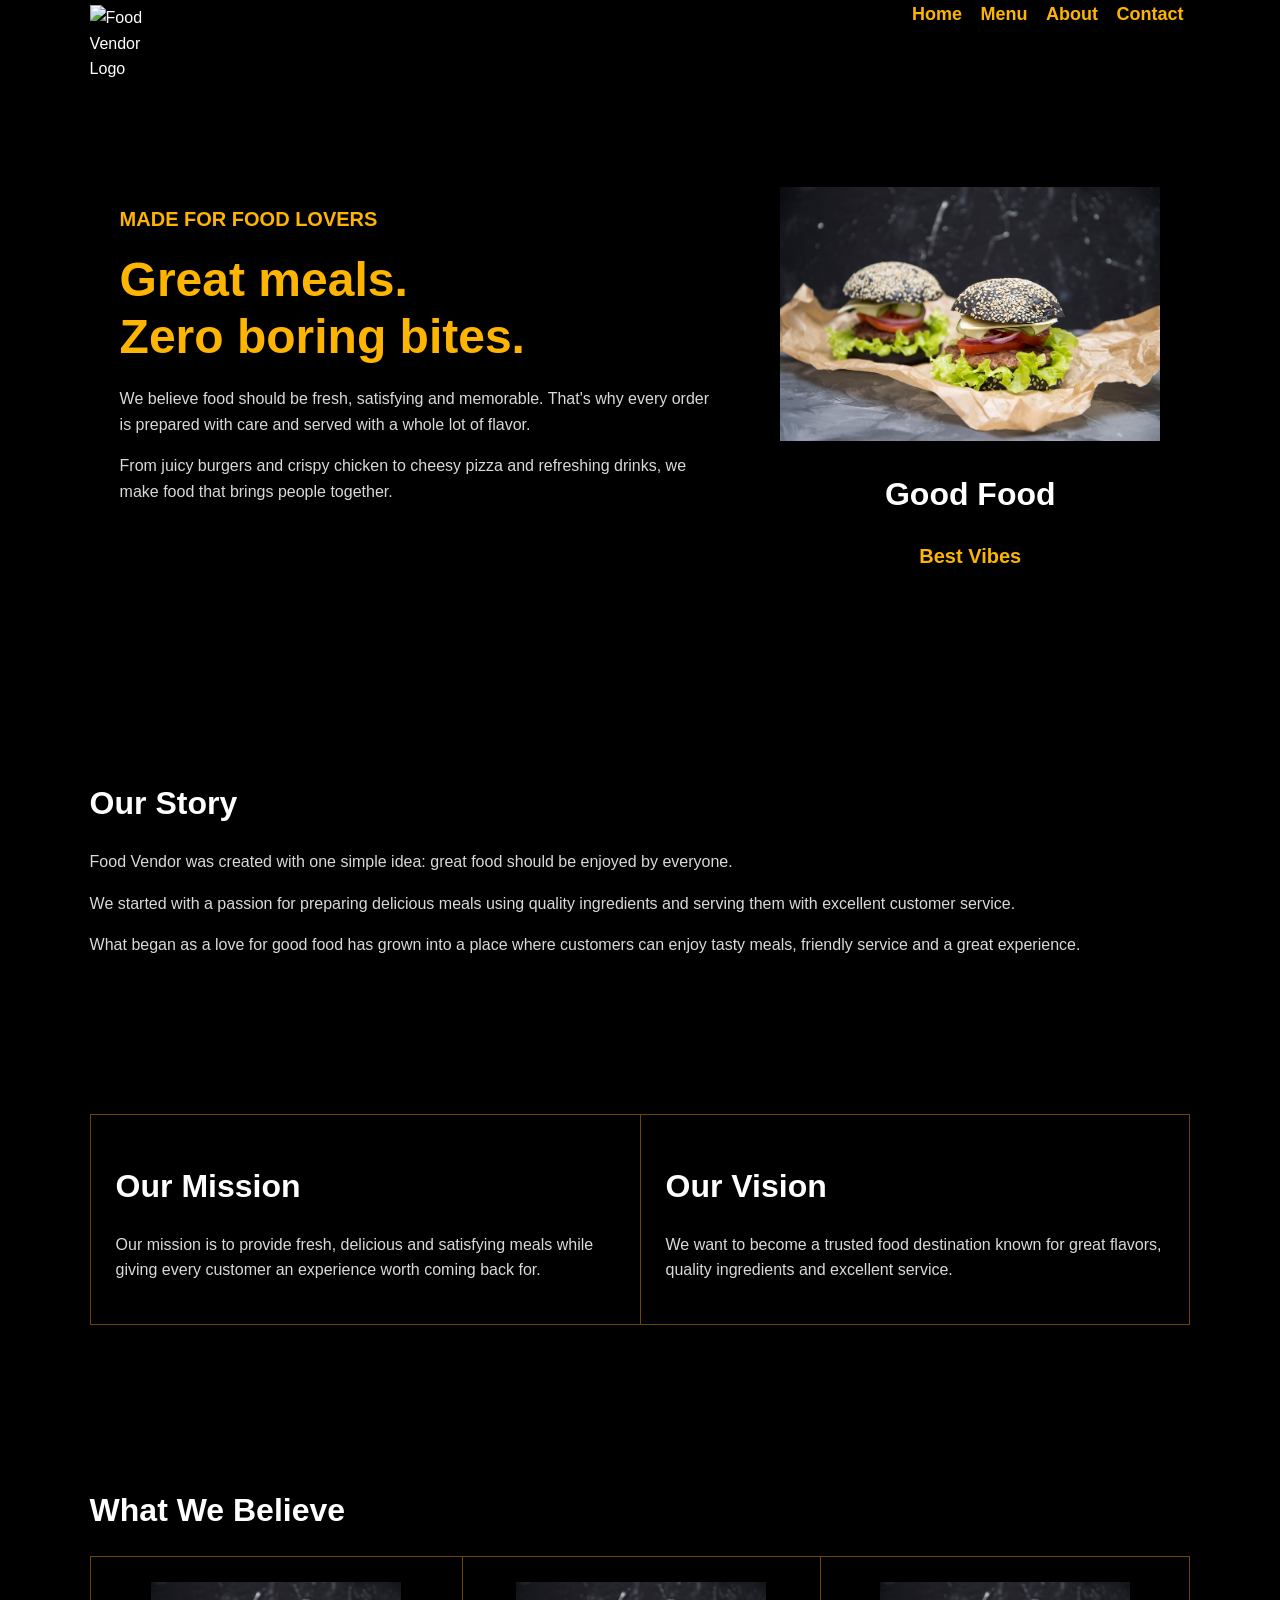
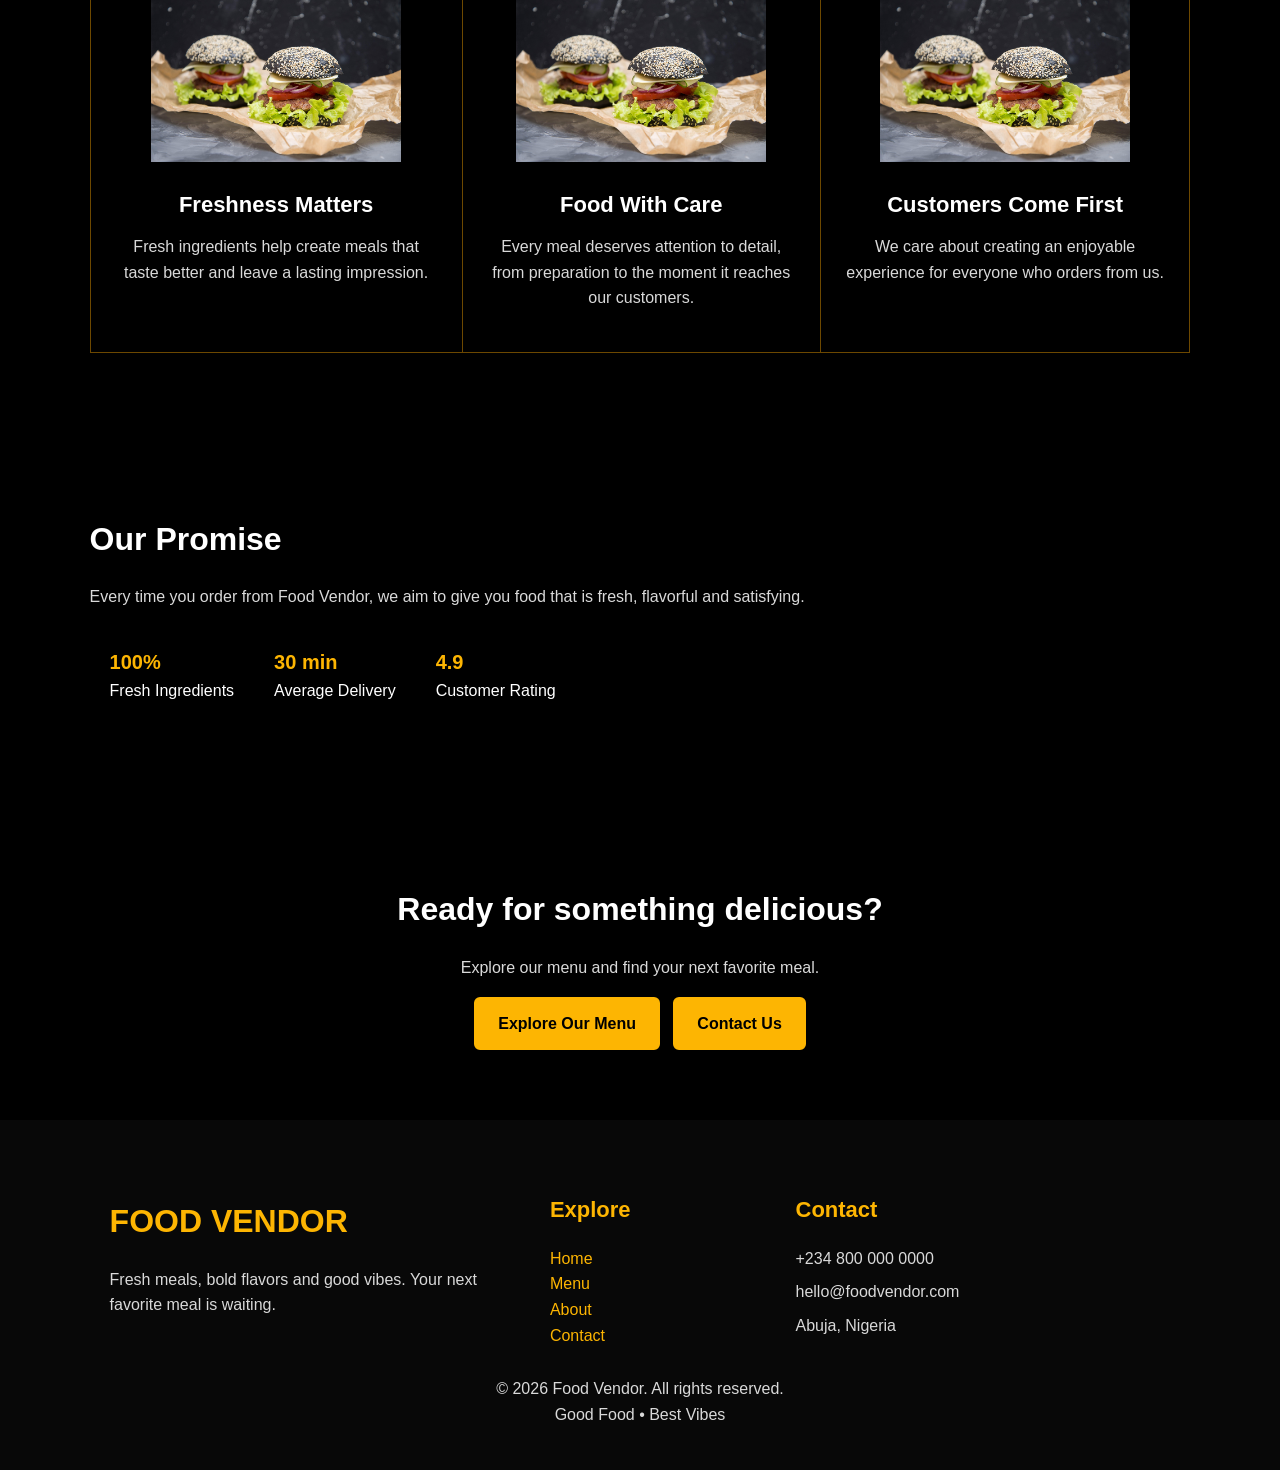
==== commit 73e74aff: "Update about.html" ====
--- a/about.html
+++ b/about.html
@@ -1,98 +1,326 @@
 <!DOCTYPE html>
-
 <html lang="en">
 
 <head>
     <meta charset="UTF-8">
     <meta name="viewport" content="width=device-width, initial-scale=1.0">
+
     <title>Food Vendor | About Us</title>
 
-```
-<link rel="stylesheet" href="food_vendor.css">
-```
-
+    <link rel="stylesheet" href="food_vendor.css">
 </head>
 
 <body>
 
 <header>
 
-```
-<table width="100%">
-
-    <tr>
-
-        <td>
-            <img src="images/food-vendor-logo.png"
-                 alt="Food Vendor Logo"
-                 class="site-logo">
-        </td>
-
-        <td align="right">
-
-            <nav>
-                <a href="index.html">Home</a>
-                <a href="menu.html">Menu</a>
-                <a href="about.html">About</a>
+    <table width="100%">
+
+        <tr>
+
+            <td>
+                <img src="images/food-vendor-logo.png"
+                     alt="Food Vendor Logo"
+                     class="site-logo">
+            </td>
+
+            <td align="right">
+
+                <nav>
+                    <a href="index.html">Home</a>
+                    <a href="menu.html">Menu</a>
+                    <a href="about.html">About</a>
+                    <a href="contact.html">Contact</a>
+                </nav>
+
+            </td>
+
+        </tr>
+
+    </table>
+
+</header>
+
+
+<main>
+
+    <!-- ABOUT INTRO -->
+    <section>
+
+        <table width="100%" cellpadding="30">
+
+            <tr>
+
+                <td width="60%" valign="middle">
+
+                    <p>
+                        <strong>MADE FOR FOOD LOVERS</strong>
+                    </p>
+
+                    <h1>
+                        Great meals.<br>
+                        Zero boring bites.
+                    </h1>
+
+                    <p>
+                        We believe food should be fresh, satisfying
+                        and memorable. That's why every order is
+                        prepared with care and served with a whole
+                        lot of flavor.
+                    </p>
+
+                    <p>
+                        From juicy burgers and crispy chicken to
+                        cheesy pizza and refreshing drinks, we make
+                        food that brings people together.
+                    </p>
+
+                </td>
+
+                <td width="40%" align="center">
+
+                    <img src="images/hero-food.jpg"
+                         alt="Fresh Food"
+                         style="max-width:100%; height:auto;">
+
+                    <h2>Good Food</h2>
+
+                    <p>
+                        <strong>Best Vibes</strong>
+                    </p>
+
+                </td>
+
+            </tr>
+
+        </table>
+
+    </section>
+
+
+    <!-- OUR STORY -->
+    <section>
+
+        <h2>Our Story</h2>
+
+        <p>
+            Food Vendor was created with one simple idea:
+            great food should be enjoyed by everyone.
+        </p>
+
+        <p>
+            We started with a passion for preparing delicious
+            meals using quality ingredients and serving them
+            with excellent customer service.
+        </p>
+
+        <p>
+            What began as a love for good food has grown into
+            a place where customers can enjoy tasty meals,
+            friendly service and a great experience.
+        </p>
+
+    </section>
+
+
+    <!-- OUR MISSION -->
+    <section>
+
+        <table width="100%" border="1" cellpadding="25">
+
+            <tr>
+
+                <td width="50%" valign="top">
+
+                    <h2>Our Mission</h2>
+
+                    <p>
+                        Our mission is to provide fresh, delicious
+                        and satisfying meals while giving every
+                        customer an experience worth coming back for.
+                    </p>
+
+                </td>
+
+                <td width="50%" valign="top">
+
+                    <h2>Our Vision</h2>
+
+                    <p>
+                        We want to become a trusted food destination
+                        known for great flavors, quality ingredients
+                        and excellent service.
+                    </p>
+
+                </td>
+
+            </tr>
+
+        </table>
+
+    </section>
+
+
+    <!-- WHAT WE BELIEVE -->
+    <section>
+
+        <h2>What We Believe</h2>
+
+        <table width="100%" border="1" cellpadding="25">
+
+            <tr>
+
+                <td align="center">
+
+                    <img src="images/hero-food.jpg"
+                         alt="Fresh Food"
+                         style="width:100%; max-width:250px; height:180px; object-fit:cover;">
+
+                    <h3>Freshness Matters</h3>
+
+                    <p>
+                        Fresh ingredients help create meals
+                        that taste better and leave a lasting
+                        impression.
+                    </p>
+
+                </td>
+
+
+                <td align="center">
+
+                    <img src="images/hero-food.jpg"
+                         alt="Food prepared with care"
+                         style="width:100%; max-width:250px; height:180px; object-fit:cover;">
+
+                    <h3>Food With Care</h3>
+
+                    <p>
+                        Every meal deserves attention to detail,
+                        from preparation to the moment it reaches
+                        our customers.
+                    </p>
+
+                </td>
+
+
+                <td align="center">
+
+                    <img src="images/hero-food.jpg"
+                         alt="Food Vendor meal"
+                         style="width:100%; max-width:250px; height:180px; object-fit:cover;">
+
+                    <h3>Customers Come First</h3>
+
+                    <p>
+                        We care about creating an enjoyable
+                        experience for everyone who orders from us.
+                    </p>
+
+                </td>
+
+            </tr>
+
+        </table>
+
+    </section>
+
+
+    <!-- OUR PROMISE -->
+    <section>
+
+        <h2>Our Promise</h2>
+
+        <p>
+            Every time you order from Food Vendor, we aim to
+            give you food that is fresh, flavorful and satisfying.
+        </p>
+
+        <table cellpadding="20">
+
+            <tr>
+
+                <td>
+                    <strong>100%</strong><br>
+                    Fresh Ingredients
+                </td>
+
+                <td>
+                    <strong>30 min</strong><br>
+                    Average Delivery
+                </td>
+
+                <td>
+                    <strong>4.9</strong><br>
+                    Customer Rating
+                </td>
+
+            </tr>
+
+        </table>
+
+    </section>
+
+
+    <!-- CTA -->
+    <section align="center">
+
+        <h2>Ready for something delicious?</h2>
+
+        <p>
+            Explore our menu and find your next favorite meal.
+        </p>
+
+        <a href="menu.html">
+            <button>Explore Our Menu</button>
+        </a>
+
+        &nbsp;
+
+        <a href="contact.html">
+            <button>Contact Us</button>
+        </a>
+
+    </section>
+
+</main>
+
+
+<footer>
+
+    <table width="100%" cellpadding="20">
+
+        <tr>
+
+            <td width="40%" valign="top">
+
+                <h2>FOOD VENDOR</h2>
+
+                <p>
+                    Fresh meals, bold flavors and good vibes.
+                    Your next favorite meal is waiting.
+                </p>
+
+            </td>
+
+            <td valign="top">
+
+                <h3>Explore</h3>
+
+                <a href="index.html">Home</a><br>
+                <a href="menu.html">Menu</a><br>
+                <a href="about.html">About</a><br>
                 <a href="contact.html">Contact</a>
-            </nav>
-
-        </td>
-
-    </tr>
-
-</table>
-```
-
-</header>
-
-<main>
-
-```
-<!-- ABOUT INTRO -->
-<section>
-
-    <table width="100%" cellpadding="30">
-
-        <tr>
-
-            <td width="60%" valign="middle">
-
-                <p>
-                    <strong>MADE FOR FOOD LOVERS</strong>
-                </p>
-
-                <h1>
-                    Great meals.<br>
-                    Zero boring bites.
-                </h1>
-
-                <p>
-                    We believe food should be fresh, satisfying
-                    and memorable. That's why every order is
-                    prepared with care and served with a whole
-                    lot of flavor.
-                </p>
-
-                <p>
-                    From juicy burgers and crispy chicken to
-                    cheesy pizza and refreshing drinks, we make
-                    food that brings people together.
-                </p>
-
-            </td>
-
-            <td width="40%" align="center">
-
-                <img src="images/hero-food.jpg"
-                     alt="Fresh Food"
-                     style="max-width:100%; height:auto;">
-
-                <h2>Good Food</h2>
-
-                <p>
-                    <strong>Best Vibes</strong>
-                </p>
+
+            </td>
+
+            <td valign="top">
+
+                <h3>Contact</h3>
+
+                <p>+234 800 000 0000</p>
+                <p>hello@foodvendor.com</p>
+                <p>Abuja, Nigeria</p>
 
             </td>
 
@@ -100,247 +328,12 @@
 
     </table>
 
-</section>
-
-
-<!-- OUR STORY -->
-<section>
-
-    <h2>Our Story</h2>
-
-    <p>
-        Food Vendor was created with one simple idea:
-        great food should be enjoyed by everyone.
+    <p align="center">
+        © 2026 Food Vendor. All rights reserved.
+        <br>
+        Good Food • Best Vibes
     </p>
 
-    <p>
-        We started with a passion for preparing delicious
-        meals using quality ingredients and serving them
-        with excellent customer service.
-    </p>
-
-    <p>
-        What began as a love for good food has grown into
-        a place where customers can enjoy tasty meals,
-        friendly service and a great experience.
-    </p>
-
-</section>
-
-
-<!-- OUR MISSION -->
-<section>
-
-    <table width="100%" border="1" cellpadding="25">
-
-        <tr>
-
-            <td width="50%" valign="top">
-
-                <h2>Our Mission</h2>
-
-                <p>
-                    Our mission is to provide fresh, delicious
-                    and satisfying meals while giving every
-                    customer an experience worth coming back for.
-                </p>
-
-            </td>
-
-            <td width="50%" valign="top">
-
-                <h2>Our Vision</h2>
-
-                <p>
-                    We want to become a trusted food destination
-                    known for great flavors, quality ingredients
-                    and excellent service.
-                </p>
-
-            </td>
-
-        </tr>
-
-    </table>
-
-</section>
-
-
-<!-- WHAT WE BELIEVE -->
-<section>
-
-    <h2>What We Believe</h2>
-
-    <table width="100%" border="1" cellpadding="25">
-
-        <tr>
-
-            <td align="center">
-
-                <img src="images/hero-food.jpg"
-                     alt="Fresh Food"
-                     style="width:100%; max-width:250px; height:180px; object-fit:cover;">
-
-                <h3>Freshness Matters</h3>
-
-                <p>
-                    Fresh ingredients help create meals
-                    that taste better and leave a lasting
-                    impression.
-                </p>
-
-            </td>
-
-
-            <td align="center">
-
-                <img src="images/hero-food.jpg"
-                     alt="Food prepared with care"
-                     style="width:100%; max-width:250px; height:180px; object-fit:cover;">
-
-                <h3>Food With Care</h3>
-
-                <p>
-                    Every meal deserves attention to detail,
-                    from preparation to the moment it reaches
-                    our customers.
-                </p>
-
-            </td>
-
-
-            <td align="center">
-
-                <img src="images/hero-food.jpg"
-                     alt="Food Vendor meal"
-                     style="width:100%; max-width:250px; height:180px; object-fit:cover;">
-
-                <h3>Customers Come First</h3>
-
-                <p>
-                    We care about creating an enjoyable
-                    experience for everyone who orders from us.
-                </p>
-
-            </td>
-
-        </tr>
-
-    </table>
-
-</section>
-
-
-<!-- OUR PROMISE -->
-<section>
-
-    <h2>Our Promise</h2>
-
-    <p>
-        Every time you order from Food Vendor, we aim to
-        give you food that is fresh, flavorful and satisfying.
-    </p>
-
-    <table cellpadding="20">
-
-        <tr>
-
-            <td>
-                <strong>100%</strong><br>
-                Fresh Ingredients
-            </td>
-
-            <td>
-                <strong>30 min</strong><br>
-                Average Delivery
-            </td>
-
-            <td>
-                <strong>4.9</strong><br>
-                Customer Rating
-            </td>
-
-        </tr>
-
-    </table>
-
-</section>
-
-
-<!-- CTA -->
-<section align="center">
-
-    <h2>Ready for something delicious?</h2>
-
-    <p>
-        Explore our menu and find your next favorite meal.
-    </p>
-
-    <a href="menu.html">
-        <button>Explore Our Menu</button>
-    </a>
-
-    &nbsp;
-
-    <a href="contact.html">
-        <button>Contact Us</button>
-    </a>
-
-</section>
-```
-
-</main>
-
-<footer>
-
-```
-<table width="100%" cellpadding="20">
-
-    <tr>
-
-        <td width="40%" valign="top">
-
-            <h2>FOOD VENDOR</h2>
-
-            <p>
-                Fresh meals, bold flavors and good vibes.
-                Your next favorite meal is waiting.
-            </p>
-
-        </td>
-
-        <td valign="top">
-
-            <h3>Explore</h3>
-
-            <a href="index.html">Home</a><br>
-            <a href="menu.html">Menu</a><br>
-            <a href="about.html">About</a><br>
-            <a href="contact.html">Contact</a>
-
-        </td>
-
-        <td valign="top">
-
-            <h3>Contact</h3>
-
-            <p>+234 800 000 0000</p>
-            <p>hello@foodvendor.com</p>
-            <p>Abuja, Nigeria</p>
-
-        </td>
-
-    </tr>
-
-</table>
-
-<p align="center">
-    © 2026 Food Vendor. All rights reserved.
-    <br>
-    Good Food • Best Vibes
-</p>
-```
-
 </footer>
 
 </body>
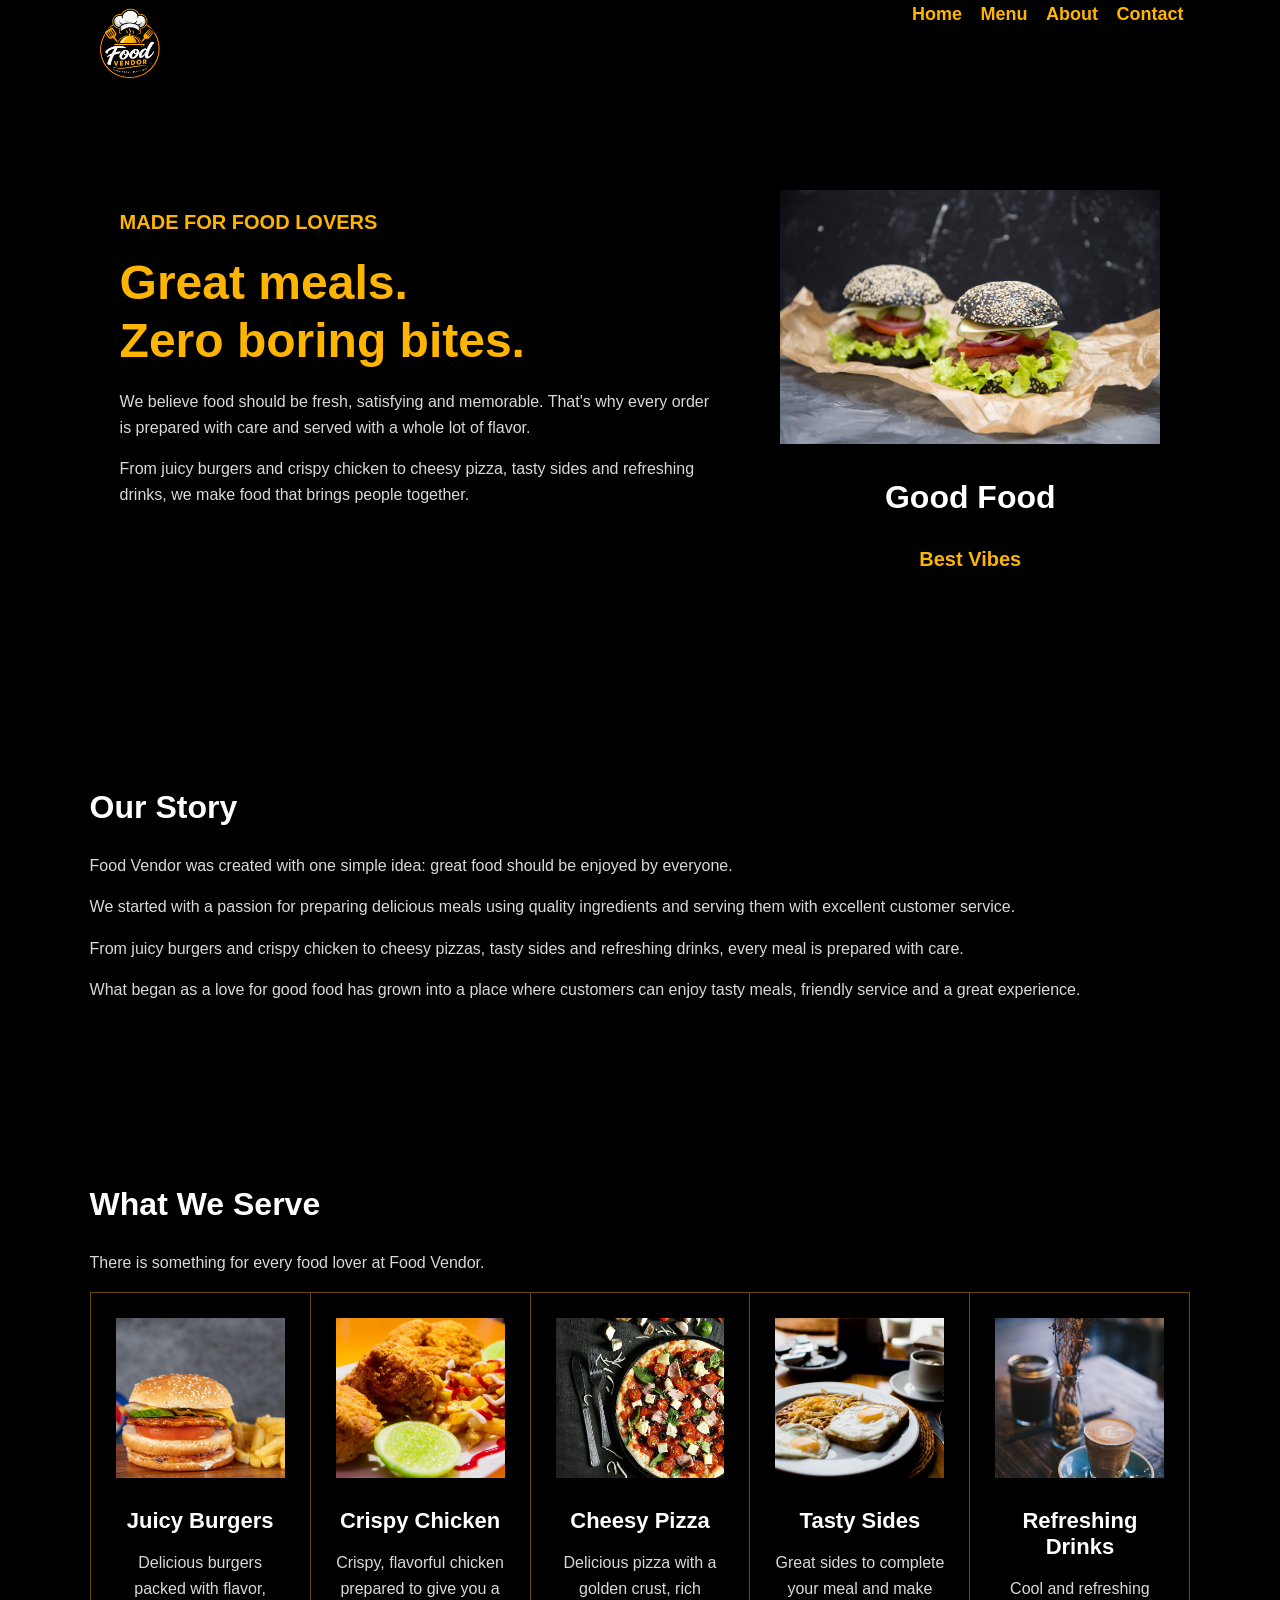
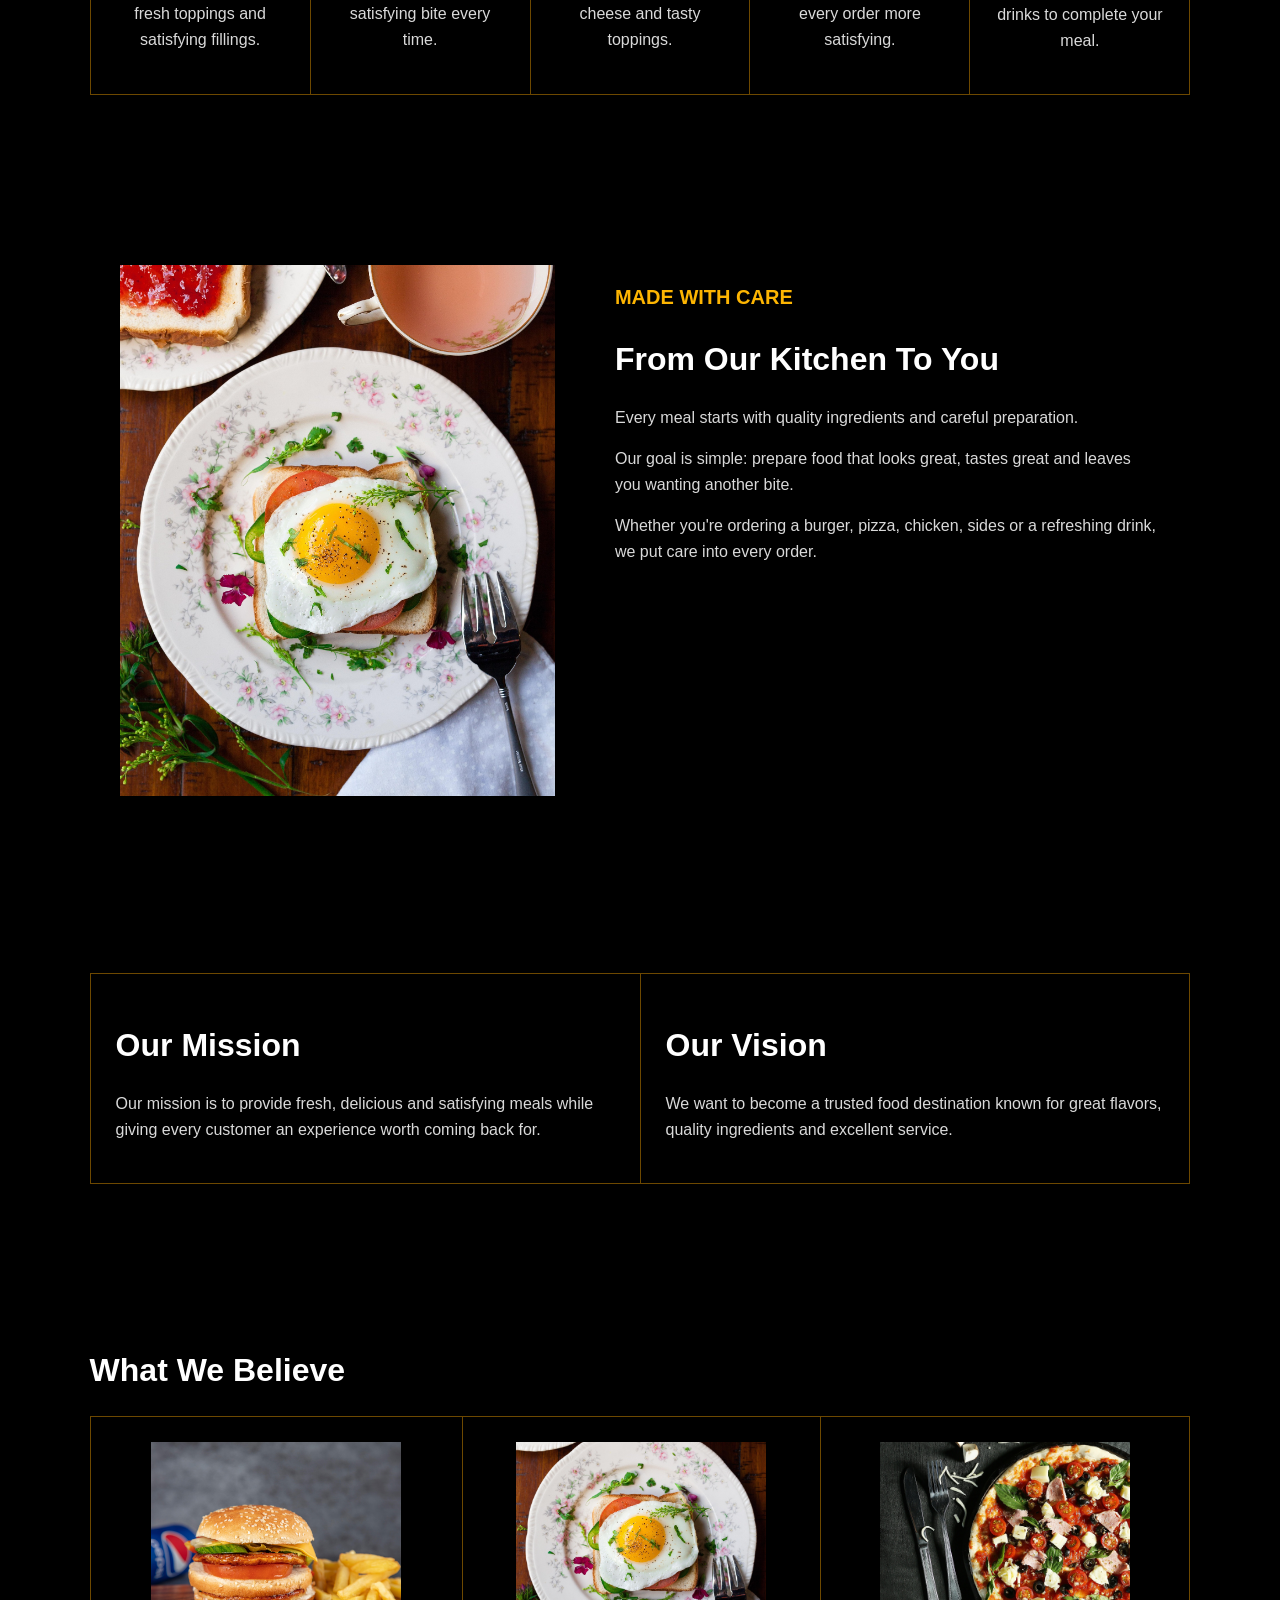
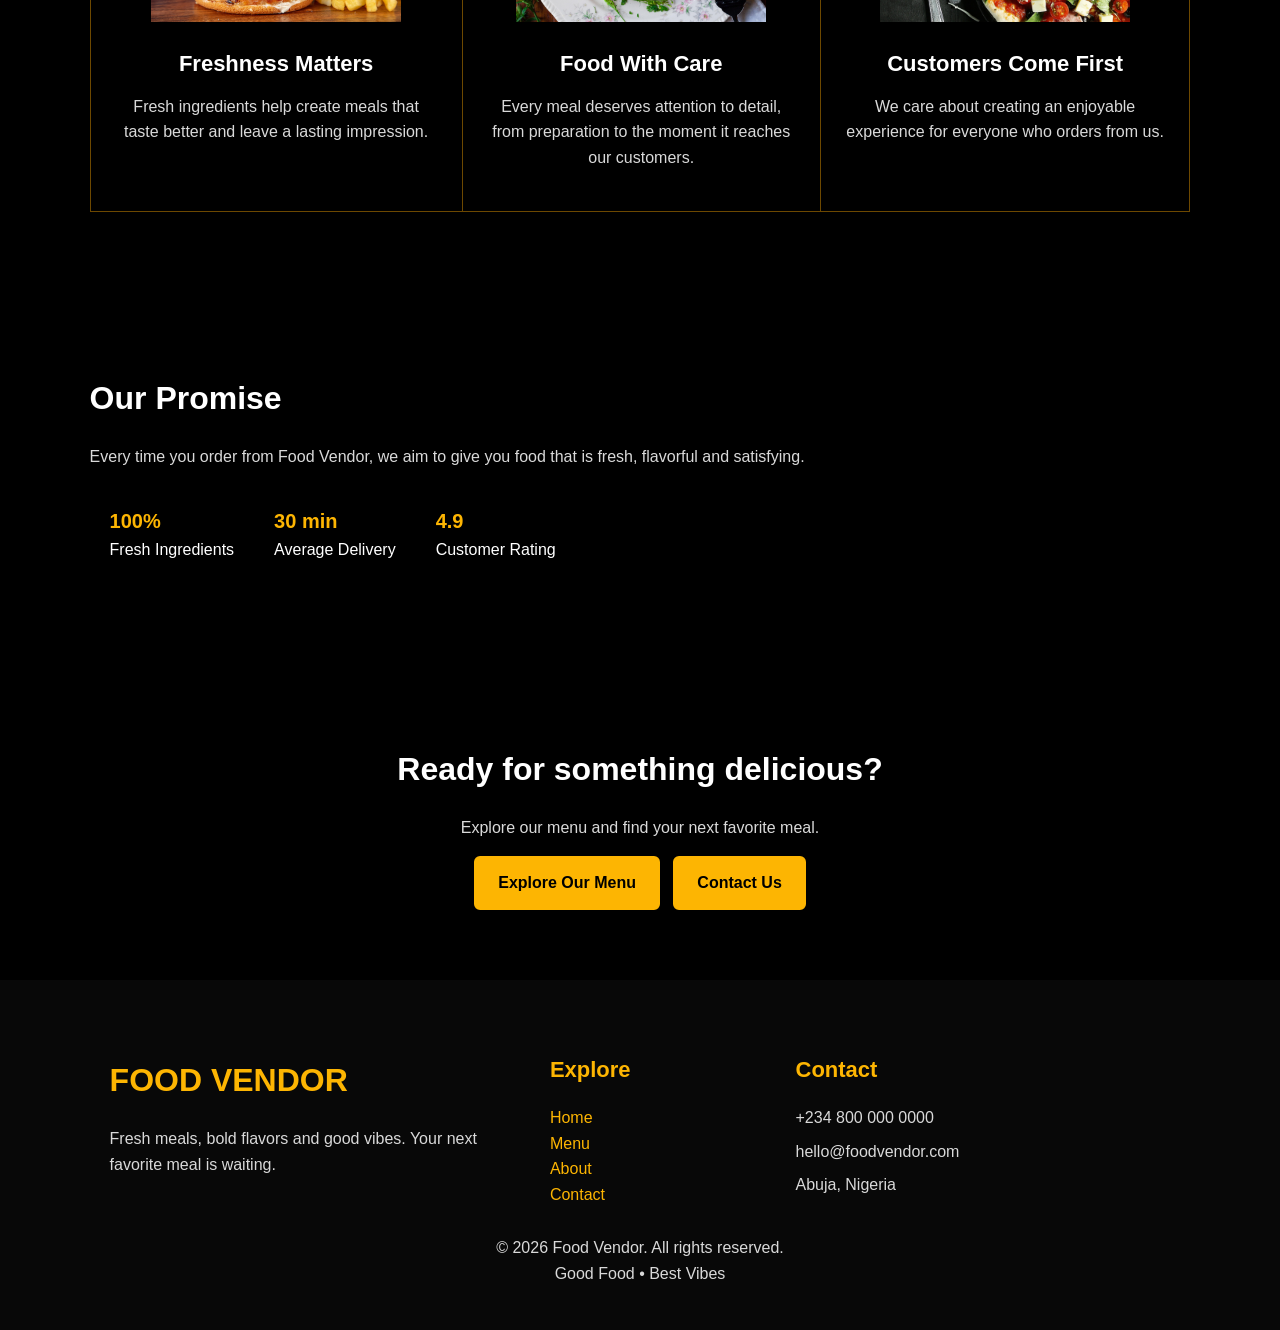
==== commit ff99d83f: "Update about.html" ====
--- a/about.html
+++ b/about.html
@@ -19,7 +19,7 @@
         <tr>
 
             <td>
-                <img src="images/food-vendor-logo.png"
+                <img src="images/logo.png"
                      alt="Food Vendor Logo"
                      class="site-logo">
             </td>
@@ -71,8 +71,9 @@
 
                     <p>
                         From juicy burgers and crispy chicken to
-                        cheesy pizza and refreshing drinks, we make
-                        food that brings people together.
+                        cheesy pizza, tasty sides and refreshing
+                        drinks, we make food that brings people
+                        together.
                     </p>
 
                 </td>
@@ -81,7 +82,7 @@
 
                     <img src="images/hero-food.jpg"
                          alt="Fresh Food"
-                         style="max-width:100%; height:auto;">
+                         style="width:100%; max-width:450px; height:auto;">
 
                     <h2>Good Food</h2>
 
@@ -115,6 +116,12 @@
         </p>
 
         <p>
+            From juicy burgers and crispy chicken to cheesy
+            pizzas, tasty sides and refreshing drinks, every
+            meal is prepared with care.
+        </p>
+
+        <p>
             What began as a love for good food has grown into
             a place where customers can enjoy tasty meals,
             friendly service and a great experience.
@@ -123,6 +130,154 @@
     </section>
 
 
+    <!-- WHAT WE SERVE -->
+    <section>
+
+        <h2>What We Serve</h2>
+
+        <p>
+            There is something for every food lover at Food Vendor.
+        </p>
+
+        <table width="100%" border="1" cellpadding="25">
+
+            <tr>
+
+                <td width="20%" align="center">
+
+                    <img src="images/Burgers.jpg"
+                         alt="Juicy Burgers"
+                         style="width:100%; max-width:220px; height:160px; object-fit:cover;">
+
+                    <h3>Juicy Burgers</h3>
+
+                    <p>
+                        Delicious burgers packed with flavor,
+                        fresh toppings and satisfying fillings.
+                    </p>
+
+                </td>
+
+
+                <td width="20%" align="center">
+
+                    <img src="images/Chicken.jpg"
+                         alt="Crispy Chicken"
+                         style="width:100%; max-width:220px; height:160px; object-fit:cover;">
+
+                    <h3>Crispy Chicken</h3>
+
+                    <p>
+                        Crispy, flavorful chicken prepared to
+                        give you a satisfying bite every time.
+                    </p>
+
+                </td>
+
+
+                <td width="20%" align="center">
+
+                    <img src="images/Pizza.jpg"
+                         alt="Cheesy Pizza"
+                         style="width:100%; max-width:220px; height:160px; object-fit:cover;">
+
+                    <h3>Cheesy Pizza</h3>
+
+                    <p>
+                        Delicious pizza with a golden crust,
+                        rich cheese and tasty toppings.
+                    </p>
+
+                </td>
+
+
+                <td width="20%" align="center">
+
+                    <img src="images/Sides.jpg"
+                         alt="Tasty Sides"
+                         style="width:100%; max-width:220px; height:160px; object-fit:cover;">
+
+                    <h3>Tasty Sides</h3>
+
+                    <p>
+                        Great sides to complete your meal
+                        and make every order more satisfying.
+                    </p>
+
+                </td>
+
+
+                <td width="20%" align="center">
+
+                    <img src="images/Drinks.jpg"
+                         alt="Refreshing Drinks"
+                         style="width:100%; max-width:220px; height:160px; object-fit:cover;">
+
+                    <h3>Refreshing Drinks</h3>
+
+                    <p>
+                        Cool and refreshing drinks to complete
+                        your meal.
+                    </p>
+
+                </td>
+
+            </tr>
+
+        </table>
+
+    </section>
+
+
+    <!-- OUR KITCHEN -->
+    <section>
+
+        <table width="100%" cellpadding="30">
+
+            <tr>
+
+                <td width="45%" align="center">
+
+                    <img src="images/chef.jpg"
+                         alt="Chef preparing food"
+                         style="width:100%; max-width:450px; height:auto;">
+
+                </td>
+
+                <td width="55%" valign="middle">
+
+                    <p>
+                        <strong>MADE WITH CARE</strong>
+                    </p>
+
+                    <h2>From Our Kitchen To You</h2>
+
+                    <p>
+                        Every meal starts with quality ingredients
+                        and careful preparation.
+                    </p>
+
+                    <p>
+                        Our goal is simple: prepare food that looks
+                        great, tastes great and leaves you wanting
+                        another bite.
+                    </p>
+
+                    <p>
+                        Whether you're ordering a burger, pizza,
+                        chicken, sides or a refreshing drink,
+                        we put care into every order.
+                    </p>
+
+                </td>
+
+            </tr>
+
+        </table>
+
+    </section>
+
+
     <!-- OUR MISSION -->
     <section>
 
@@ -172,8 +327,8 @@
 
                 <td align="center">
 
-                    <img src="images/hero-food.jpg"
-                         alt="Fresh Food"
+                    <img src="images/Burgers.jpg"
+                         alt="Fresh food"
                          style="width:100%; max-width:250px; height:180px; object-fit:cover;">
 
                     <h3>Freshness Matters</h3>
@@ -189,7 +344,7 @@
 
                 <td align="center">
 
-                    <img src="images/hero-food.jpg"
+                    <img src="images/chef.jpg"
                          alt="Food prepared with care"
                          style="width:100%; max-width:250px; height:180px; object-fit:cover;">
 
@@ -206,7 +361,7 @@
 
                 <td align="center">
 
-                    <img src="images/hero-food.jpg"
+                    <img src="images/Pizza.jpg"
                          alt="Food Vendor meal"
                          style="width:100%; max-width:250px; height:180px; object-fit:cover;">
 
